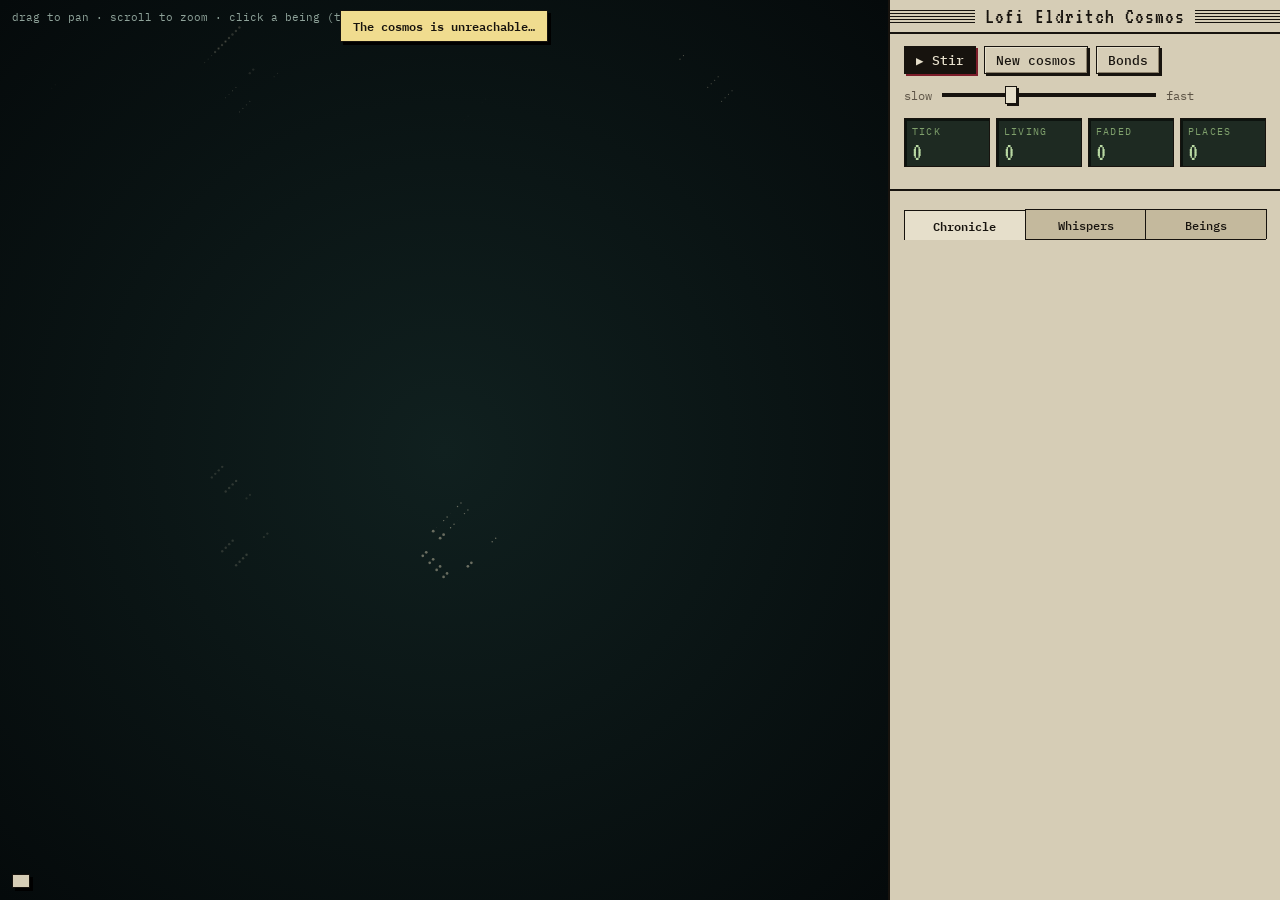
==== apps/lofi/priv/static/index.html @ 89c1051c "Restyle the visualization as an old workstation window Square putty windows with ink borders, hard s" ====
<!doctype html>
<html lang="en">
<head>
<meta charset="utf-8">
<meta name="viewport" content="width=device-width, initial-scale=1">
<title>Lofi Eldritch Cosmos</title>
<link rel="preconnect" href="https://fonts.googleapis.com">
<link rel="stylesheet" href="https://fonts.googleapis.com/css2?family=VT323&family=IBM+Plex+Mono:ital,wght@0,400;0,500;0,600;1,400&family=IBM+Plex+Serif:ital@1&display=swap">
<style>
  /* An old beige-box workstation running an occult simulation:
     putty windows with ink borders, hard shadows and pinstriped title bars
     over a deep verdigris-black void. One deliberate look, light panels on a dark map. */
  :root {
    --void: #071012;          /* behind the map */
    --putty: #d6cdb6;         /* window body */
    --putty-2: #c4b99d;       /* insets, wells */
    --putty-3: #e6dfcb;       /* raised highlights, inputs */
    --ink: #17130e;           /* borders, text */
    --muted: #5d5446;
    --faint: #8d826d;
    --accent: #7c1d2a;        /* oxblood */
    --accent-2: #1d5c58;      /* verdigris, links */
    --warn: #a87211;          /* mustard */
    --danger: #a3242f;
    --good: #2f6b3b;
    --text: var(--ink);
    --pixel: "VT323", "Courier New", monospace;
    --mono: "IBM Plex Mono", ui-monospace, Menlo, Consolas, monospace;
    --sans: "IBM Plex Serif", Georgia, serif;   /* thoughts and incantations */
    --ui: var(--mono);
    color-scheme: light;
  }
  * { box-sizing: border-box; }
  html, body { margin: 0; height: 100%; background: var(--void); color: var(--ink); font-family: var(--mono); font-size: 13px; }
  body { display: grid; grid-template-columns: 1fr 392px; grid-template-rows: 100%; overflow: hidden; }
  #stage { position: relative; min-width: 0; min-height: 0; }
  canvas { display: block; width: 100%; height: 100%; cursor: grab; touch-action: none; }
  canvas.dragging { cursor: grabbing; }
  canvas.beckoning { cursor: crosshair; }

  /* the window */
  aside { background: var(--putty); border-left: 2px solid var(--ink); display: flex; flex-direction: column; min-height: 0; overflow: hidden; }
  header { padding: 0 0 12px; border-bottom: 2px solid var(--ink); background: var(--putty); }
  h1.titlebar { margin: 0 0 12px; padding: 5px 10px; font: 400 22px/1 var(--pixel); letter-spacing: 1px; text-align: center;
    background: repeating-linear-gradient(to bottom, var(--ink) 0 1px, transparent 1px 3px) center / 100% 13px no-repeat, var(--putty);
    border-bottom: 2px solid var(--ink); }
  h1.titlebar span { background: var(--putty); padding: 0 10px; }
  header > :not(h1) { margin-left: 14px; margin-right: 14px; }
  h2 { font: 400 26px/1.05 var(--pixel); margin: 0; letter-spacing: .5px; }
  h3 { font: 400 17px/1 var(--pixel); text-transform: uppercase; letter-spacing: 1.5px; color: var(--muted); margin: 14px 0 6px; }
  h3::before { content: "▚ "; color: var(--accent); }

  .controls { display: flex; gap: 8px; align-items: center; flex-wrap: wrap; }
  button { font: 500 12.5px var(--mono); color: var(--ink); background: var(--putty); border: 1px solid var(--ink); border-radius: 0; padding: 5px 11px; cursor: pointer;
    box-shadow: inset 1px 1px 0 var(--putty-3), inset -1px -1px 0 var(--faint), 2px 2px 0 var(--ink); }
  button:hover { background: var(--putty-3); }
  button:active { box-shadow: inset 1px 1px 0 var(--faint), inset -1px -1px 0 var(--putty-3); transform: translate(2px, 2px); }
  button:focus-visible, input:focus-visible { outline: 2px dashed var(--accent); outline-offset: 2px; }
  button.primary { background: var(--ink); color: var(--putty-3); box-shadow: 2px 2px 0 var(--accent); }
  button.primary:hover { background: var(--accent); }
  button.danger:hover { color: var(--danger); }
  button:disabled { opacity: .45; cursor: default; }
  input[type=text], input[type=number] { font: 13px var(--mono); color: var(--ink); background: var(--putty-3); border: 1px solid var(--ink); border-radius: 0; padding: 5px 7px; width: 100%;
    box-shadow: inset 2px 2px 0 var(--putty-2); }
  input[type=range] { -webkit-appearance: none; appearance: none; flex: 1; min-width: 80px; height: 18px; background: transparent; }
  input[type=range]::-webkit-slider-runnable-track { height: 4px; background: var(--ink); }
  input[type=range]::-moz-range-track { height: 4px; background: var(--ink); }
  input[type=range]::-webkit-slider-thumb { -webkit-appearance: none; width: 12px; height: 18px; margin-top: -7px; background: var(--putty-3); border: 1px solid var(--ink); border-radius: 0; box-shadow: 2px 2px 0 var(--ink); }
  input[type=range]::-moz-range-thumb { width: 12px; height: 18px; background: var(--putty-3); border: 1px solid var(--ink); border-radius: 0; }
  .speed { display: flex; align-items: center; gap: 8px; margin-top: 10px; color: var(--muted); font-size: 11.5px; }
  #speed-label { font-family: var(--pixel) !important; font-size: 17px; color: var(--ink); }

  /* LCD-ish counters */
  .stats { display: grid; grid-template-columns: repeat(4, 1fr); gap: 6px; margin-top: 12px; }
  .stat { background: #1e2a22; color: #b9d9a3; border: 1px solid var(--ink); padding: 3px 7px 1px; box-shadow: inset 2px 2px 0 #0d130f; }
  .stat b { display: block; font: 400 26px/1 var(--pixel); font-variant-numeric: tabular-nums; }
  .stat small { font-size: 9.5px; text-transform: uppercase; letter-spacing: 1.2px; color: #7fa06c; }

  #scroll { overflow-y: auto; flex: 1; padding: 0 14px 18px; }
  #scroll::-webkit-scrollbar { width: 14px; }
  #scroll::-webkit-scrollbar-track { background: var(--putty-2); border-left: 1px solid var(--ink); }
  #scroll::-webkit-scrollbar-thumb { background: var(--putty); border: 1px solid var(--ink); box-shadow: inset 1px 1px 0 var(--putty-3); }
  .empty { color: var(--faint); font-style: italic; padding: 4px 0; }
  .card { background: var(--putty-3); border: 1px solid var(--ink); box-shadow: 3px 3px 0 var(--ink); padding: 12px; margin-top: 14px; }
  .card.notice { background: #e9d9a8; }
  .row { display: flex; justify-content: space-between; gap: 10px; align-items: baseline; padding: 2px 0; border-bottom: 1px dotted var(--faint); }
  .row span:first-child { color: var(--muted); }

  /* segmented meters */
  .bar { height: 10px; background: var(--putty-2); border: 1px solid var(--ink); margin: 4px 0 8px; padding: 1px; }
  .bar i { display: block; height: 100%; transition: width .4s;
    -webkit-mask: repeating-linear-gradient(90deg, #000 0 5px, transparent 5px 7px); mask: repeating-linear-gradient(90deg, #000 0 5px, transparent 5px 7px); }
  .thought { font-family: var(--sans); font-style: italic; font-size: 14px; color: var(--ink); margin: 8px 0; line-height: 1.45; border-left: 3px double var(--ink); padding-left: 9px; }

  /* square tags instead of pills */
  .chips { display: flex; flex-wrap: wrap; gap: 4px; }
  .chip { font-size: 11.5px; background: var(--putty); border: 1px solid var(--ink); border-radius: 0; padding: 1px 6px; display: inline-flex; gap: 5px; align-items: center; }
  .chip .dot { width: 8px; height: 8px; border: 1px solid var(--ink); border-radius: 0; display: inline-block; }
  .chip.desire { background: var(--ink); color: var(--putty-3); }
  .link { color: var(--accent-2); cursor: pointer; text-decoration: underline; text-decoration-style: dotted; text-underline-offset: 2px; }
  .link:hover { background: var(--accent-2); color: var(--putty-3); text-decoration: none; }
  .incantation { border: 1px solid var(--ink); background: var(--putty); padding: 8px 10px; margin-top: 6px; font-family: var(--sans); font-style: italic; font-size: 16px; }
  .incantation.awaiting { background: #f0dc8f; box-shadow: 3px 3px 0 var(--warn); }
  .recall { display: flex; gap: 8px; margin-top: 10px; }
  .recall input { flex: 1; }
  .feedback { font-size: 12px; margin-top: 6px; }
  .feedback.good { color: var(--good); } .feedback.bad { color: var(--danger); }

  /* the chronicle reads like a printout */
  .events { list-style: none; padding: 0; margin: 0; background: var(--putty-3); border: 1px solid var(--ink); border-top: 0; }
  .events li { padding: 6px 9px; border-bottom: 1px dashed var(--faint); font-size: 12px; line-height: 1.4; }
  .events li:last-child { border-bottom: 0; }
  .events li[data-being]:hover { background: var(--putty); }
  .events li .k { font: 400 15px/1 var(--pixel); text-transform: uppercase; letter-spacing: .8px; margin-right: 6px; color: var(--muted); }
  .events li .k::before { content: "["; } .events li .k::after { content: "]"; }
  .events li.summon .k, .events li.revive .k, .events li.working_through .k { color: var(--good); }
  .events li.fade .k, .events li.rivalry .k, .events li.trauma .k, .events li.anxiety .k, .events li.refusal .k { color: var(--danger); }
  .events li.gift .k, .events li.succor .k { color: var(--accent-2); }
  .events li.whisper .k, .events li.knot .k { color: var(--warn); }
  .events li.desire .k, .events li.elder .k, .events li.identify .k { color: var(--accent); }
  .whispers li { display: flex; justify-content: space-between; gap: 8px; }

  /* folder tabs */
  .tabs { display: flex; gap: 0; margin-top: 18px; border-bottom: 1px solid var(--ink); }
  .tabs button { flex: 1; font-size: 11.5px; padding: 5px 4px 4px; box-shadow: none; border-bottom: 0; margin-right: -1px; background: var(--putty-2); transform: none; }
  .tabs button.on { background: var(--putty-3); color: var(--ink); font-weight: 600; position: relative; top: 1px; border-color: var(--ink); }

  /* small windows floating over the map */
  .legend, .tooltip, .banner, .hint { font-family: var(--mono); }
  .legend { position: absolute; left: 12px; bottom: 12px; background: var(--putty); border: 1px solid var(--ink); box-shadow: 3px 3px 0 #000; padding: 6px 8px; font-size: 11px; max-width: calc(100% - 24px); }
  .legend .chips { gap: 3px 10px; }
  .legend .chip { background: none; border: 0; padding: 0; color: var(--ink); }
  .hint { position: absolute; top: 10px; left: 12px; color: #8fa39a; font-size: 11px; pointer-events: none; }
  .tooltip { position: absolute; pointer-events: none; background: var(--putty-3); border: 1px solid var(--ink); box-shadow: 2px 2px 0 #000; padding: 4px 7px; font-size: 11.5px; white-space: nowrap; transform: translate(12px, 12px); display: none; }
  .banner { position: absolute; top: 10px; left: 50%; transform: translateX(-50%); background: #f0dc8f; color: var(--ink); border: 1px solid var(--ink); box-shadow: 3px 3px 0 #000; padding: 5px 12px; font-size: 12px; font-weight: 600; display: none; }
  .overlay { position: absolute; inset: 0; display: none; place-items: center;
    background: repeating-conic-gradient(#0b1719 0 25%, #071012 0 50%) 0 0 / 4px 4px; }
  .overlay .card { max-width: 380px; width: calc(100% - 32px); text-align: left; box-shadow: 5px 5px 0 #000; }
  .overlay p { color: var(--muted); line-height: 1.5; }
  .form-grid { display: grid; gap: 6px; margin-top: 8px; }
  .form-grid label { font-size: 11.5px; color: var(--muted); }
  .error { color: var(--danger); font-size: 12px; margin-top: 6px; }

  .scrub { display: flex; align-items: center; gap: 8px; margin-top: 6px; color: var(--muted); font-size: 11.5px; }
  .scrub input { flex: 1; }
  .scrub span { font-family: var(--pixel); font-size: 16px; min-width: 96px; text-align: right; color: var(--ink); }
  .notice a { color: var(--accent-2); }
  .other { display: flex; flex-wrap: wrap; gap: 4px; align-items: center; margin-top: 10px; font-size: 11.5px; color: var(--muted); }
  .reason { font-size: 11.5px; color: var(--muted); font-style: italic; text-align: right; margin: 2px 0 4px; }
  .registers { display: grid; grid-template-columns: 76px 1fr 38px; gap: 2px 8px; align-items: center; font-size: 11.5px; }
  .registers .bar { margin: 2px 0; }
  .registers .loose { color: var(--warn); font-weight: 600; }
  .chain { display: flex; flex-wrap: wrap; gap: 4px; align-items: center; font-size: 11.5px; color: var(--faint); }

  @media (max-width: 820px) {
    body { grid-template-columns: 100%; grid-template-rows: 55vh 45vh; }
    aside { border-left: 0; border-top: 2px solid var(--ink); }
    .legend { display: none; }
  }
  @media (prefers-reduced-motion: reduce) { .bar i { transition: none; } button:active { transform: none; } }
</style>
</head>
<body>
<div id="stage">
  <canvas id="cosmos"></canvas>
  <div class="hint">drag to pan · scroll to zoom · click a being (the eye follows it) or a place</div>
  <div class="banner" id="banner"></div>
  <div class="tooltip" id="tooltip"></div>
  <div class="legend" id="legend"></div>
  <div class="overlay" id="genesis">
    <div class="card">
      <h2>The void is empty</h2>
      <p>Dream a landscape of haunted places into being and awaken beings to roam it.</p>
      <div class="form-grid">
        <label for="seed-beings">Beings to awaken</label>
        <input type="number" id="seed-beings" value="14" min="1" max="60">
        <label for="seed-rings">Places on each ring (inner → outer)</label>
        <input type="text" id="seed-rings" value="6, 10, 14">
      </div>
      <div class="controls" style="justify-content:center;margin-top:12px">
        <button class="primary" id="seed-go">Begin genesis</button>
        <button id="seed-cancel">Cancel</button>
      </div>
      <div class="error" id="seed-error"></div>
    </div>
  </div>
</div>
<aside>
  <header>
    <h1 class="titlebar"><span>Lofi Eldritch Cosmos</span></h1>
    <div class="controls">
      <button class="primary" id="toggle">▶ Stir</button>
      <button id="new-cosmos" title="Unmake this cosmos and seed a new one">New cosmos</button>
      <button id="bonds-toggle" title="Show strong bonds between all beings">Bonds</button>
    </div>
    <div class="speed">
      <span>slow</span>
      <input type="range" id="speed" min="100" max="3000" step="50" value="1000" aria-label="Tick duration">
      <span>fast</span>
      <span id="speed-label" style="min-width:64px;text-align:right;font-family:var(--mono)"></span>
    </div>
    <div class="stats">
      <div class="stat"><small>tick</small><b id="s-tick">0</b></div>
      <div class="stat"><small>living</small><b id="s-pop">0</b></div>
      <div class="stat"><small>faded</small><b id="s-faded">0</b></div>
      <div class="stat"><small>places</small><b id="s-nodes">0</b></div>
    </div>
    <div class="other" id="big-other" title="The desire of the big Other: what the cosmos as a whole desires and exchanges"></div>
  </header>
  <div id="scroll">
    <div id="selection"></div>
    <div class="tabs">
      <button id="tab-chronicle" class="on">Chronicle</button>
      <button id="tab-whispers">Whispers <span id="whisper-count"></span></button>
      <button id="tab-beings">Beings</button>
    </div>
    <div id="tab-body"></div>
  </div>
</aside>
<script>
(() => {
  "use strict";

  // ---------- state ----------
  const RESOURCE_COLORS = {
    bone: "#e8dcc0", blood: "#d9434f", peat_moss: "#7fa83a", tomb_mold: "#86c79a",
    sea_foam: "#7fd6d0", obsidian: "#8b78c9", papyrus: "#d9b56a", lotus_root: "#e88fb8",
    soap_stone: "#9aa7b0", birch_bark: "#cbbf94", uncanny_coal: "#ff7a3a"
  };
  const state = {
    world: null, nodes: new Map(), beings: new Map(), events: [], lastSeq: 0,
    selected: null,            // {kind: "being"|"node", id}
    hover: null,
    beckoning: null,           // being id waiting for a target node
    showBonds: false,
    tab: "chronicle",
    view: { x: 0, y: 0, zoom: 1 },
    display: new Map(),        // being id -> {x, y, vx, vy}
    feedback: null,            // {id, text, good}
    seedDismissed: false,
  };

  // A static build (GitHub Pages) sets <html data-replay="replay.json"> and plays a recording
  const REPLAY_URL = document.documentElement.dataset.replay;
  const replay = REPLAY_URL ? { data: null, frame: 0, playing: true, fps: 4, eventTicks: [] } : null;
  const REPO_URL = "https://github.com/joedaws/lofi-eldritch-cosmos";

  window.cosmos = state; // handy for poking at the cosmos from the console
  const $ = (id) => document.getElementById(id);
  const canvas = $("cosmos");
  const ctx = canvas.getContext("2d");
  const esc = (s) => String(s ?? "").replace(/[&<>"']/g, (c) => ({ "&": "&amp;", "<": "&lt;", ">": "&gt;", '"': "&quot;", "'": "&#39;" }[c]));
  const pretty = (r) => String(r ?? "").replace(/_/g, " ");
  const hash = (s) => { let h = 2166136261; for (const c of String(s)) { h ^= c.charCodeAt(0); h = Math.imul(h, 16777619); } return (h >>> 0) / 4294967295; };
  const resColor = (r) => RESOURCE_COLORS[r] || "#bbb";
  // only touch the DOM when the markup really changed, so clicks are never lost to a re-render
  const setHTML = (el, html) => { if (el._html !== html) { el._html = html; el.innerHTML = html; } };

  // ---------- api ----------
  async function api(path, body) {
    const opts = body === undefined ? {} : { method: "POST", headers: { "Content-Type": "application/json" }, body: JSON.stringify(body) };
    const res = await fetch(path, opts);
    const data = await res.json().catch(() => ({}));
    if (!res.ok && res.status !== 409) throw Object.assign(new Error(data.error || res.statusText), { data });
    return { status: res.status, data };
  }

  let polling = false;
  async function poll() {
    if (replay) { if (replay.data) ingest(replayWorld(replay.frame)); return; }
    if (polling) return;
    polling = true;
    try {
      const { data } = await api(`/world?since=${state.lastSeq}`);
      ingest(data);
    } catch (e) {
      banner("The cosmos is unreachable…", 2000);
    } finally {
      polling = false;
    }
  }

  function ingest(world) {
    state.world = world;
    state.nodes = new Map(world.nodes.map((n) => [n.id, n]));
    state.beings = new Map(world.beings.map((b) => [b.id, b]));
    if (world.replaceEvents) {
      state.events = world.events;
    } else if (world.events.length) {
      state.lastSeq = world.events[0].seq;
      state.events = world.events.concat(state.events).slice(0, 250);
    }
    for (const id of state.display.keys()) if (!state.beings.has(id)) state.display.delete(id);
    if (state.selected && !(state.selected.kind === "being" ? state.beings : state.nodes).has(state.selected.id)) state.selected = null;
    layoutNodes();
    renderPanel();
    const empty = world.nodes.length === 0;
    $("genesis").style.display = !replay && ((empty && !state.seedDismissed) || state.forceGenesis) ? "grid" : "none";
  }

  // ---------- replay ----------
  async function loadReplay() {
    try {
      const res = await fetch(REPLAY_URL);
      const R = await res.json();
      // bonds are only stored every few frames: carry the last known bonds forward
      const last = new Map();
      for (const f of R.frames) for (const row of f.b) {
        if (row[8] !== null) {
          const bonds = {};
          for (let i = 0; i < row[8].length; i += 2) { const other = R.beings[row[8][i]]; if (other) bonds[other.id] = row[8][i + 1]; }
          last.set(row[0], bonds);
        }
        row.bonds = last.get(row[0]) || {};
      }
      R.events.sort((a, b) => a.seq - b.seq);
      replay.eventTicks = R.events.map((e) => e.tick);
      replay.data = R;
      setupReplayControls();
      ingest(replayWorld(0));
    } catch (e) {
      banner("Could not load the recording.", 0);
    }
  }

  function replayWorld(i) {
    const R = replay.data, f = R.frames[i], S = R.strings;
    const nodes = R.nodes.map((n, j) => ({
      id: n.id, name: n.name, resource_type: n.resource_type, resource_yield: n.resource_yield,
      max_reserve: n.max_reserve, position: n.position, reserve: f.r[j],
      neighbors: n.neighbors.map((k) => R.nodes[k].id), occupants: [],
    }));
    let population = 0;
    const beings = f.b.map((row) => {
      const info = R.beings[row[0]];
      const node = row[2] >= 0 ? nodes[row[2]] : null;
      const faded = row[3] === 1;
      if (!faded) { population++; if (node) node.occupants.push(info.id); }
      const resources = {};
      for (let k = 0; k < row[7].length; k += 2) resources[S[row[7][k]]] = row[7][k + 1];
      return {
        id: info.id, name: info.name, status: faded ? "faded" : "alive", ichor: row[1], max_ichor: R.meta.max_ichor,
        at_node: node ? node.id : null, resources, desire: S[row[6]], intent: S[row[4]], thought: S[row[5]],
        bonds: row.bonds, known_nodes: row[9], visited_nodes: row[10],
        lineage: { generation: info.generation, parents: info.parents, age: row[11], lifespan: info.lifespan },
        incantation: { front: info.front, has_back: info.has_back, box: row[12], awaiting: row[13] === 1, streak: row[14], due_at: null },
        psyche: row.length > 15 ? {
          lack: row[15], jouissance: row[16],
          registers: { real: row[17] / 1000, symbolic: row[18] / 1000, imaginary: row[19] / 1000 },
          unknotted: row[20] >= 0 ? S[row[20]] : null,
          identification: row[21] >= 0 && R.beings[row[21]] ? R.beings[row[21]].id : null,
          symptom: row[22] >= 0 ? { node: R.nodes[row[22]].id, cause: S[row[23]] } : null,
          reason: S[row[24]], chain: row[25].map((k) => S[k]), objet_a: S[row[26]],
        } : null,
      };
    });
    // events up to this tick, most recent first
    let hi = 0; while (hi < replay.eventTicks.length && replay.eventTicks[hi] <= f.t) hi++;
    const events = R.events.slice(Math.max(0, hi - 250), hi).reverse();
    const big_other = {};
    for (let k = 0; k < (f.o || []).length; k += 2) big_other[S[f.o[k]]] = f.o[k + 1] / 100;
    return {
      nodes, beings, events, replaceEvents: true, resources: R.meta.resources, big_other,
      simulation: { running: replay.playing, tick: f.t, tick_ms: Math.round(1000 / replay.fps), population, faded: beings.length - population, now: f.now },
    };
  }

  function setupReplayControls() {
    const R = replay.data;
    $("new-cosmos").style.display = "none";
    $("toggle").title = "Play / pause the recording";
    const speed = $("speed");
    speed.min = 1; speed.max = 20; speed.step = 1; speed.value = replay.fps;
    speed.setAttribute("aria-label", "Playback speed");
    const scrub = document.createElement("div");
    scrub.className = "scrub";
    scrub.innerHTML = `<span style="min-width:0;text-align:left">time</span><input type="range" id="scrub" min="0" max="${R.frames.length - 1}" value="0" aria-label="Replay position"><span id="scrub-label"></span>`;
    document.querySelector(".speed").after(scrub);
    $("scrub").addEventListener("input", (e) => { replay.frame = Number(e.target.value); poll(); });
    document.querySelector(".hint").textContent = "recorded replay · drag to pan · scroll to zoom · click a being or a place";
  }

  // ---------- layout ----------
  function layoutNodes() {
    const list = [...state.nodes.values()];
    list.forEach((n, i) => {
      if (n.position && typeof n.position.x === "number") { n.wx = n.position.x; n.wy = n.position.y; }
      else { const a = hash(n.id) * Math.PI * 2; const r = 1.15 + 0.1 * hash(n.id + "r"); n.wx = Math.cos(a) * r; n.wy = Math.sin(a) * r; }
    });
  }

  function scale() { return Math.min(canvas.clientWidth, canvas.clientHeight) * 0.42 * state.view.zoom; }
  function toScreen(wx, wy) {
    const s = scale();
    return [canvas.clientWidth / 2 + (wx - state.view.x) * s, canvas.clientHeight / 2 + (wy - state.view.y) * s];
  }
  function toWorld(sx, sy) {
    const s = scale();
    return [(sx - canvas.clientWidth / 2) / s + state.view.x, (sy - canvas.clientHeight / 2) / s + state.view.y];
  }

  function beingTarget(b, t) {
    const n = state.nodes.get(b.at_node);
    if (!n) { const a = hash(b.id) * 6.28; return [Math.cos(a) * 1.3, Math.sin(a) * 1.3]; }
    const occupants = b.status === "faded" ? null : n.occupants;
    const phase = hash(b.id) * Math.PI * 2;
    const orbit = (b.status === "faded" ? 0.035 : 0.055 + 0.02 * hash(b.id + "o")) * Math.min(1.6, Math.max(1, Math.sqrt((occupants?.length || 1) / 3)));
    const speed = b.status === "faded" ? 0 : 0.25 + 0.2 * hash(b.id + "s");
    const a = phase + t * speed;
    return [n.wx + Math.cos(a) * orbit, n.wy + Math.sin(a) * orbit];
  }

  function beingRadius(b) {
    const s = Math.max(0.6, Math.min(1.3, state.view.zoom));
    return (4 + 6 * Math.sqrt(Math.max(0, b.ichor) / (b.max_ichor || 200))) * s;
  }

  function nodeRadius(n) { return (10 + 3 * (n.resource_yield || 1) / 3) * Math.max(0.6, Math.min(1.6, state.view.zoom)); }

  // ---------- drawing ----------
  const stars = Array.from({ length: 160 }, (_, i) => ({ x: hash("x" + i), y: hash("y" + i), r: hash("r" + i) * 1.2 + 0.2, p: hash("p" + i) * 6 }));

  function resize() {
    const dpr = window.devicePixelRatio || 1;
    canvas.width = canvas.clientWidth * dpr; canvas.height = canvas.clientHeight * dpr;
    ctx.setTransform(dpr, 0, 0, dpr, 0, 0);
  }
  window.addEventListener("resize", resize);

  function draw(now) {
    const t = now / 1000;
    const W = canvas.clientWidth, H = canvas.clientHeight;
    ctx.clearRect(0, 0, W, H);

    // background
    const g = ctx.createRadialGradient(W / 2, H / 2, 0, W / 2, H / 2, Math.max(W, H) * 0.7);
    g.addColorStop(0, "#10201f"); g.addColorStop(1, "#050a0b");
    ctx.fillStyle = g; ctx.fillRect(0, 0, W, H);
    for (const s of stars) {
      ctx.globalAlpha = 0.25 + 0.25 * Math.sin(t * 0.7 + s.p);
      ctx.fillStyle = "#d9d0b4";
      ctx.beginPath(); ctx.arc(s.x * W, s.y * H, s.r, 0, 6.283); ctx.fill();
    }
    ctx.globalAlpha = 1;

    // concentric rings, faint
    const rings = new Set([...state.nodes.values()].map((n) => Math.round(Math.hypot(n.wx, n.wy) * 100) / 100).filter((r) => r > 0.01));
    ctx.strokeStyle = "#d9d0b40d"; ctx.lineWidth = 1;
    for (const r of rings) { const [cx, cy] = toScreen(0, 0); ctx.beginPath(); ctx.arc(cx, cy, r * scale(), 0, 6.283); ctx.stroke(); }

    // edges
    ctx.lineWidth = 1.2;
    for (const n of state.nodes.values()) {
      const [x1, y1] = toScreen(n.wx, n.wy);
      for (const id of n.neighbors) {
        if (id < n.id) continue;
        const m = state.nodes.get(id); if (!m) continue;
        const [x2, y2] = toScreen(m.wx, m.wy);
        const sel = state.selected && state.selected.kind === "node" && (state.selected.id === n.id || state.selected.id === m.id);
        ctx.strokeStyle = sel ? "#e2b85acc" : "#b8c4a82a";
        ctx.beginPath(); ctx.moveTo(x1, y1); ctx.lineTo(x2, y2); ctx.stroke();
      }
    }

    // nodes
    for (const n of state.nodes.values()) {
      const [x, y] = toScreen(n.wx, n.wy);
      const r = nodeRadius(n);
      const col = resColor(n.resource_type);
      const frac = n.max_reserve ? Math.max(0, Math.min(1, n.reserve / n.max_reserve)) : 0;
      const glow = ctx.createRadialGradient(x, y, 0, x, y, r * 2.6);
      glow.addColorStop(0, col + "55"); glow.addColorStop(1, col + "00");
      ctx.fillStyle = glow; ctx.beginPath(); ctx.arc(x, y, r * 2.6, 0, 6.283); ctx.fill();
      ctx.fillStyle = "#0d0b18"; ctx.beginPath(); ctx.arc(x, y, r, 0, 6.283); ctx.fill();
      ctx.fillStyle = col; ctx.globalAlpha = 0.25 + 0.75 * frac;
      ctx.beginPath(); ctx.arc(x, y, r * (0.35 + 0.55 * frac), 0, 6.283); ctx.fill();
      ctx.globalAlpha = 1;
      ctx.strokeStyle = col; ctx.lineWidth = 1.5;
      ctx.beginPath(); ctx.arc(x, y, r, -Math.PI / 2, -Math.PI / 2 + frac * 6.283); ctx.stroke();
      const isSel = state.selected && state.selected.kind === "node" && state.selected.id === n.id;
      const isHover = state.hover && state.hover.kind === "node" && state.hover.id === n.id;
      if (isSel || isHover || state.beckoning) {
        ctx.strokeStyle = isSel ? "#ffffff" : "#ffffff66"; ctx.lineWidth = 1;
        ctx.beginPath(); ctx.arc(x, y, r + 4, 0, 6.283); ctx.stroke();
      }
      if (state.view.zoom > 1.4 || isSel || isHover) {
        ctx.fillStyle = "#d9d0b4cc"; ctx.font = "15px VT323, monospace"; ctx.textAlign = "center";
        ctx.fillText(n.name, x, y + r + 14);
      }
    }

    // being positions (smoothed)
    const pos = new Map();
    for (const b of state.beings.values()) {
      const [tx, ty] = beingTarget(b, t);
      let d = state.display.get(b.id);
      if (!d) { d = { x: tx, y: ty }; state.display.set(b.id, d); }
      const k = 0.06;
      d.vx = (tx - d.x) * k; d.vy = (ty - d.y) * k;
      d.x += d.vx; d.y += d.vy;
      pos.set(b.id, toScreen(d.x, d.y));
    }

    // bonds
    const selBeing = state.selected && state.selected.kind === "being" ? state.beings.get(state.selected.id) : null;
    const drawBond = (a, bId, aff) => {
      const p1 = pos.get(a.id), p2 = pos.get(bId); if (!p1 || !p2) return;
      ctx.strokeStyle = aff >= 0 ? `rgba(126,240,200,${Math.min(0.8, 0.15 + aff / 40)})` : `rgba(255,107,122,${Math.min(0.8, 0.2 - aff / 25)})`;
      ctx.lineWidth = 1 + Math.min(3, Math.abs(aff) / 12);
      ctx.beginPath(); ctx.moveTo(p1[0], p1[1]);
      const mx = (p1[0] + p2[0]) / 2, my = (p1[1] + p2[1]) / 2 - 20;
      ctx.quadraticCurveTo(mx, my, p2[0], p2[1]); ctx.stroke();
    };
    if (state.showBonds) {
      for (const b of state.beings.values()) for (const [id, aff] of Object.entries(b.bonds)) if (aff >= 12 && id > b.id) drawBond(b, id, aff);
    }
    if (selBeing) for (const [id, aff] of Object.entries(selBeing.bonds)) if (Math.abs(aff) >= 3) drawBond(selBeing, id, aff);

    // beings
    for (const b of state.beings.values()) {
      const p = pos.get(b.id); if (!p) continue;
      const [x, y] = p;
      const r = beingRadius(b);
      const faded = b.status === "faded";
      const hue = Math.floor(hash(b.id) * 360);
      const body = faded ? "rgba(150,145,170,0.35)" : `hsl(${hue} 70% ${55 + 10 * Math.sin(t + hash(b.id) * 9)}%)`;
      const isSel = selBeing && selBeing.id === b.id;

      if (b.incantation && b.incantation.awaiting) {
        const pulse = 0.5 + 0.5 * Math.sin(t * 4 + hash(b.id) * 6);
        ctx.strokeStyle = `rgba(255,207,107,${0.35 + 0.5 * pulse})`; ctx.lineWidth = 2;
        ctx.beginPath(); ctx.arc(x, y, r + 5 + 3 * pulse, 0, 6.283); ctx.stroke();
      }
      if (!faded) {
        const aura = ctx.createRadialGradient(x, y, 0, x, y, r * 2.2);
        aura.addColorStop(0, `hsla(${hue},80%,60%,0.35)`); aura.addColorStop(1, `hsla(${hue},80%,60%,0)`);
        ctx.fillStyle = aura; ctx.beginPath(); ctx.arc(x, y, r * 2.2, 0, 6.283); ctx.fill();
      }
      // wobbling body with tendrils
      ctx.fillStyle = body;
      ctx.beginPath();
      const lobes = 3 + Math.floor(hash(b.id + "l") * 4);
      for (let i = 0; i <= 24; i++) {
        const a = (i / 24) * 6.283;
        const wob = faded ? 0.05 : b.psyche && b.psyche.unknotted ? 0.32 : 0.18;
        const rr = r * (1 + wob * Math.sin(lobes * a + t * (faded ? 0.5 : 2.2) + hash(b.id) * 20));
        const px = x + Math.cos(a) * rr, py = y + Math.sin(a) * rr;
        i ? ctx.lineTo(px, py) : ctx.moveTo(px, py);
      }
      ctx.closePath(); ctx.fill();
      if (isSel) { ctx.strokeStyle = "#fff"; ctx.lineWidth = 1.5; ctx.stroke(); }
      // eye looking where it moves
      const d = state.display.get(b.id) || { vx: 0, vy: 0 };
      const look = Math.hypot(d.vx, d.vy) > 1e-5 ? Math.atan2(d.vy, d.vx) : hash(b.id) * 6.28;
      const er = Math.max(1.6, r * 0.38);
      ctx.fillStyle = faded ? "#2a2738" : "#f6f1ff";
      ctx.beginPath(); ctx.arc(x, y, er, 0, 6.283); ctx.fill();
      if (!faded) {
        ctx.fillStyle = "#120a22";
        ctx.beginPath(); ctx.arc(x + Math.cos(look) * er * 0.4, y + Math.sin(look) * er * 0.4, er * 0.5, 0, 6.283); ctx.fill();
      }
      if (isSel || (state.hover && state.hover.kind === "being" && state.hover.id === b.id)) {
        ctx.fillStyle = "#f2ead3"; ctx.font = "16px VT323, monospace"; ctx.textAlign = "center";
        ctx.fillText(b.name, x, y - r - 9);
      }
    }
    state.screenPos = pos;

    // camera follows the selected being
    if (state.follow) {
      const d = state.display.get(state.follow);
      if (d && state.beings.has(state.follow)) {
        state.view.x += (d.x - state.view.x) * 0.08;
        state.view.y += (d.y - state.view.y) * 0.08;
      } else state.follow = null;
    }
    requestAnimationFrame(draw);
  }

  // ---------- interaction ----------
  function pick(sx, sy) {
    let best = null, bestD = Infinity;
    if (state.screenPos) for (const [id, [x, y]] of state.screenPos) {
      const b = state.beings.get(id); if (!b) continue;
      const d = Math.hypot(sx - x, sy - y);
      if (d < beingRadius(b) + 6 && d < bestD) { best = { kind: "being", id }; bestD = d; }
    }
    if (best && !state.beckoning) return best;
    best = null; bestD = Infinity;
    for (const n of state.nodes.values()) {
      const [x, y] = toScreen(n.wx, n.wy);
      const d = Math.hypot(sx - x, sy - y);
      if (d < nodeRadius(n) + 6 && d < bestD) { best = { kind: "node", id: n.id }; bestD = d; }
    }
    return best;
  }

  let drag = null;
  canvas.addEventListener("pointerdown", (e) => {
    drag = { x: e.clientX, y: e.clientY, vx: state.view.x, vy: state.view.y, moved: false };
    canvas.setPointerCapture(e.pointerId);
  });
  canvas.addEventListener("pointermove", (e) => {
    const rect = canvas.getBoundingClientRect();
    const sx = e.clientX - rect.left, sy = e.clientY - rect.top;
    if (drag) {
      const dx = e.clientX - drag.x, dy = e.clientY - drag.y;
      if (Math.hypot(dx, dy) > 4) { drag.moved = true; state.follow = null; canvas.classList.add("dragging"); }
      if (drag.moved) { state.view.x = drag.vx - dx / scale(); state.view.y = drag.vy - dy / scale(); }
      return;
    }
    state.hover = pick(sx, sy);
    const tip = $("tooltip");
    if (state.hover) {
      const ent = state.hover.kind === "being" ? state.beings.get(state.hover.id) : state.nodes.get(state.hover.id);
      tip.innerHTML = state.hover.kind === "being"
        ? `<b>${esc(ent.name)}</b> · ${esc(ent.status === "faded" ? "faded" : ent.intent)}<br><span style="color:var(--muted)">ichor ${ent.ichor} · lack ${ent.psyche?.lack ?? "?"} · longs for ${esc(pretty(ent.desire))}</span>`
        : `<b>${esc(ent.name)}</b><br><span style="color:var(--muted)">${esc(pretty(ent.resource_type))} · reserve ${ent.reserve} · ${ent.occupants.length} present</span>`;
      tip.style.left = sx + "px"; tip.style.top = sy + "px"; tip.style.display = "block";
    } else tip.style.display = "none";
  });
  canvas.addEventListener("pointerup", async (e) => {
    canvas.classList.remove("dragging");
    const wasDrag = drag && drag.moved; drag = null;
    if (wasDrag) return;
    const rect = canvas.getBoundingClientRect();
    const hit = pick(e.clientX - rect.left, e.clientY - rect.top);
    if (state.beckoning) {
      const beingId = state.beckoning;
      setBeckon(null);
      if (hit && hit.kind === "node") {
        try { await api("/being/beckon", { id: beingId, node_id: hit.id }); banner("The being heeds your call.", 1500); poll(); }
        catch (err) { banner(err.message, 2000); }
      }
      return;
    }
    select(hit);
  });
  canvas.addEventListener("wheel", (e) => {
    e.preventDefault();
    const rect = canvas.getBoundingClientRect();
    const sx = e.clientX - rect.left, sy = e.clientY - rect.top;
    const [wx, wy] = toWorld(sx, sy);
    state.view.zoom = Math.max(0.4, Math.min(6, state.view.zoom * Math.exp(-e.deltaY * 0.0015)));
    const [wx2, wy2] = toWorld(sx, sy);
    state.view.x += wx - wx2; state.view.y += wy - wy2;
  }, { passive: false });
  window.addEventListener("keydown", (e) => {
    if (e.key === "Escape") { setBeckon(null); select(null); }
  });

  function select(sel) {
    state.selected = sel;
    state.follow = sel && sel.kind === "being" ? sel.id : null;
    state.feedback = null;
    renderPanel(true);
  }

  function setBeckon(id) {
    state.beckoning = id;
    canvas.classList.toggle("beckoning", !!id);
    if (id) banner("Click a place to beckon the being there (Esc to cancel)");
    else hideBanner();
  }

  let bannerTimer;
  function banner(text, ms) {
    const el = $("banner"); el.textContent = text; el.style.display = "block";
    clearTimeout(bannerTimer);
    if (ms) bannerTimer = setTimeout(hideBanner, ms);
  }
  function hideBanner() { $("banner").style.display = "none"; }

  // ---------- panel ----------
  function nameOf(id) { const b = state.beings.get(id); return b ? b.name : "a forgotten being"; }
  function beingLink(id) { return `<a class="link" data-being="${esc(id)}">${esc(nameOf(id))}</a>`; }
  function nodeLink(id) { const n = state.nodes.get(id); return n ? `<a class="link" data-node="${esc(id)}">${esc(n.name)}</a>` : "nowhere"; }
  function fmtDue(ms) {
    const s = Math.max(0, Math.round((ms - (state.world?.simulation?.now ?? Date.now())) / 1000));
    if (s < 60) return `${s}s`; if (s < 3600) return `${Math.round(s / 60)}m`; if (s < 86400) return `${Math.round(s / 3600)}h`; return `${Math.round(s / 86400)}d`;
  }

  function renderStats() {
    const sim = state.world?.simulation || {};
    $("s-tick").textContent = sim.tick ?? 0;
    $("s-pop").textContent = `${sim.population ?? 0}`;
    $("s-faded").textContent = sim.faded ?? 0;
    $("s-nodes").textContent = state.nodes.size;
    $("toggle").textContent = replay ? (replay.playing ? "❚❚ Pause" : "▶ Play") : sim.running ? "❚❚ Slumber" : "▶ Stir";
    $("toggle").classList.toggle("primary", !sim.running);
    const speed = $("speed");
    if (replay) {
      $("speed-label").textContent = `${replay.fps} frames/s`;
      if (replay.data) {
        if (document.activeElement !== $("scrub")) $("scrub").value = replay.frame;
        $("scrub-label").textContent = `tick ${sim.tick} / ${replay.data.meta.ticks}`;
      }
    } else {
      if (document.activeElement !== speed && sim.tick_ms) speed.value = 3100 - sim.tick_ms;
      $("speed-label").textContent = `${sim.tick_ms ?? "?"}ms/tick`;
    }
    $("bonds-toggle").classList.toggle("primary", state.showBonds);
    const other = Object.entries(state.world?.big_other || {}).sort((a, b) => b[1] - a[1]).slice(0, 4);
    setHTML($("big-other"), other.length ? `<span>the Other desires</span>${other.map(([r]) => `<span class="chip"><span class="dot" style="background:${resColor(r)}"></span>${esc(pretty(r))}</span>`).join("")}` : "");
    setHTML($("legend"), `<div class="chips">${(state.world?.resources || []).map((r) => `<span class="chip"><span class="dot" style="background:${resColor(r)}"></span>${esc(pretty(r))}</span>`).join("")}</div>`);
  }

  // never re-render the side panel under a pressed pointer: the click would be lost
  let panelFrozen = false;
  document.querySelector("aside").addEventListener("pointerdown", () => { panelFrozen = true; });
  window.addEventListener("pointerup", () => setTimeout(() => { panelFrozen = false; }, 0));

  function renderPanel(force) {
    renderStats();
    if (panelFrozen && !force) return;
    const sel = $("selection");
    // don't clobber an input the user is typing into
    const active = document.activeElement;
    if (!force && active && sel.contains(active) && active.tagName === "INPUT") { renderTab(); return; }
    if (!state.selected) {
      const notice = replay ? `<div class="card notice"><b>This is a recording.</b> ${replay.data ? replay.data.meta.ticks : ""} ticks of a cosmos simulated offline, with a pretend player answering some incantations. Scrub through time, pause, and click beings and places to inspect them. To answer incantations, beckon beings and summon your own, <a href="${REPO_URL}" target="_blank" rel="noopener">run the cosmos locally</a>.</div>` : "";
      setHTML(sel, notice + `<div class="card"><div class="thought">Beings roam a landscape of haunted places, gathering what they desire, meeting, gifting, quarrelling and summoning new beings. Each holds an incantation; answer it when it is whispered to strengthen the being — even to call it back from the void.</div><div class="empty">Select a being or a place.</div></div>`);
    } else if (state.selected.kind === "being") {
      setHTML(sel, beingCard(state.beings.get(state.selected.id)));
    } else {
      setHTML(sel, nodeCard(state.nodes.get(state.selected.id)));
    }
    renderTab();
  }

  // the being's psyche (see Eldritch.Lacan)
  function psycheSection(b) {
    const p = b.psyche;
    if (!p) return "";
    const regs = [["real", "Real", "var(--danger)"], ["symbolic", "Symbolic", "var(--accent-2)"], ["imaginary", "Imaginary", "var(--warn)"]];
    const symptom = p.symptom ? `<div class="row"><span>symptom</span><span>drawn back to ${nodeLink(p.symptom.node)}: ${esc(p.symptom.cause)}</span></div>` : "";
    return `<h3>Psyche${p.unknotted ? ` · <span style="color:var(--warn)">knot loosened (${esc(p.unknotted)})</span>` : ""}</h3>
      <div class="row"><span>lack</span><span>${p.lack}${p.jouissance >= 5 ? ` · jouissance ${p.jouissance}` : ""}</span></div>
      <div class="bar"><i style="width:${p.lack}%;background:var(--accent)"></i></div>
      <div class="registers">${regs.map(([k, label, col]) => `<span class="${p.unknotted === k ? "loose" : ""}">${label}</span><div class="bar"><i style="width:${Math.round(100 * (p.registers?.[k] || 0))}%;background:${col}"></i></div><span>${Math.round(100 * (p.registers?.[k] || 0))}%</span>`).join("")}</div>
      <div class="row" style="margin-top:6px"><span>cause of desire</span><span class="chip" title="objet petit a: never desired directly; too much of it brings anxiety"><span class="dot" style="background:${resColor(p.objet_a)}"></span>${esc(pretty(p.objet_a))} (objet a)</span></div>
      ${p.identification ? `<div class="row"><span>mirrors</span><span>${beingLink(p.identification)}</span></div>` : ""}
      ${symptom}
      ${(p.chain || []).some((r) => r !== b.desire) ? `<div class="row"><span>chain</span><span class="chain">${[b.desire, ...new Set(p.chain.filter((r) => r !== b.desire))].map((r, i) => `${i ? "←" : ""}<span class="chip"><span class="dot" style="background:${resColor(r)}"></span>${esc(pretty(r))}</span>`).join("")}</span></div>` : ""}`;
  }

  function beingCard(b) {
    if (!b) return "";
    const pct = Math.round(100 * b.ichor / (b.max_ichor || 200));
    const ichorCol = b.ichor < 30 ? "var(--danger)" : b.ichor < 80 ? "var(--warn)" : "var(--accent-2)";
    const res = Object.entries(b.resources).sort((a, c) => c[1] - a[1]);
    const bonds = Object.entries(b.bonds).sort((a, c) => c[1] - a[1]);
    const inc = b.incantation || {};
    const fb = state.feedback && state.feedback.id === b.id ? `<div class="feedback ${state.feedback.good ? "good" : "bad"}">${esc(state.feedback.text)}</div>` : "";
    const lin = b.lineage || {};
    return `<div class="card">
      <div class="row"><h2>${esc(b.name)}</h2><span class="chip">${b.status === "faded" ? "faded" : esc(b.intent || "")}</span></div>
      <div class="thought">“${esc(b.thought || "…")}”</div>
      <div class="row"><span>ichor</span><span>${b.ichor} / ${b.max_ichor}</span></div>
      <div class="bar"><i style="width:${pct}%;background:${ichorCol}"></i></div>
      <div class="row"><span>dwells at</span><span>${nodeLink(b.at_node)}</span></div>
      <div class="row"><span>longs for</span><span class="chip desire"><span class="dot" style="background:${resColor(b.desire)}"></span>${esc(pretty(b.desire))}</span></div>
      ${b.psyche?.reason ? `<div class="reason">because ${esc(b.psyche.reason)}</div>` : ""}
      <div class="row"><span>knows</span><span>${b.known_nodes} places · visited ${b.visited_nodes}</span></div>
      <div class="row"><span>lineage</span><span>generation ${lin.generation ?? 0} · age ${lin.age ?? 0}/${lin.lifespan ?? "?"}</span></div>
      ${(lin.parents || []).length ? `<div class="row"><span>summoned by</span><span>${lin.parents.map(beingLink).join(" & ")}</span></div>` : ""}
      ${psycheSection(b)}
      <h3>Carries</h3>
      <div class="chips">${res.length ? res.map(([r, n]) => `<span class="chip"><span class="dot" style="background:${resColor(r)}"></span>${n} ${esc(pretty(r))}</span>`).join("") : '<span class="empty">nothing</span>'}</div>
      <h3>Bonds</h3>
      <div class="chips">${bonds.length ? bonds.slice(0, 12).map(([id, a]) => `<span class="chip" style="border-color:${a >= 0 ? "var(--accent-2)" : "var(--danger)"};color:${a >= 0 ? "var(--ink)" : "var(--danger)"}">${beingLink(id)} ${a > 0 ? "+" : ""}${a}</span>`).join("") : '<span class="empty">a stranger to all</span>'}</div>
      <h3>Incantation · box ${inc.box ?? 1}${inc.streak ? ` · streak ${inc.streak}` : ""}</h3>
      <div class="incantation ${inc.awaiting ? "awaiting" : ""}">${esc(inc.front || "—")}</div>
      ${replay
        ? `<div class="feedback" style="color:var(--muted)">${inc.awaiting ? "It is whispering, waiting for an answer." : "It will whisper again in time."}</div>`
        : inc.awaiting
        ? `<form class="recall" data-recall="${esc(b.id)}"><input type="text" name="answer" placeholder="${inc.has_back ? "Speak the answer…" : "Acknowledge it (any word)"}" autocomplete="off"><button class="primary">Answer</button></form>`
        : `<div class="feedback" style="color:var(--muted)">It will whisper again in ${fmtDue(inc.due_at)}.</div>`}
      ${fb}
      <div class="controls" style="margin-top:12px;${replay ? "display:none" : ""}">
        <button data-beckon="${esc(b.id)}" ${b.status === "faded" ? "disabled" : ""}>Beckon…</button>
        <button data-edit="${esc(b.id)}">Rebind incantation</button>
      </div>
      <form class="form-grid" data-rebind="${esc(b.id)}" style="display:${state.editing === b.id ? "grid" : "none"}">
        <input type="text" name="front" placeholder="Front (the question)" required>
        <input type="text" name="back" placeholder="Back (answer — leave empty for a declaration)">
        <button class="primary">Bind</button>
      </form>
    </div>`;
  }

  function nodeCard(n) {
    if (!n) return "";
    const pct = n.max_reserve ? Math.round(100 * n.reserve / n.max_reserve) : 0;
    const present = n.occupants.filter((id) => state.beings.has(id));
    const remains = [...state.beings.values()].filter((b) => b.status === "faded" && b.at_node === n.id);
    return `<div class="card">
      <h2>${esc(n.name)}</h2>
      <div class="row" style="margin-top:8px"><span>resource</span><span class="chip"><span class="dot" style="background:${resColor(n.resource_type)}"></span>${esc(pretty(n.resource_type))} · yields ${n.resource_yield}</span></div>
      <div class="row"><span>reserve</span><span>${n.reserve} / ${n.max_reserve}</span></div>
      <div class="bar"><i style="width:${pct}%;background:${resColor(n.resource_type)}"></i></div>
      <h3>Present (${present.length})</h3>
      <div class="chips">${present.length ? present.map((id) => `<span class="chip">${beingLink(id)}</span>`).join("") : '<span class="empty">no one</span>'}</div>
      ${remains.length ? `<h3>Remains of the faded</h3><div class="chips">${remains.map((b) => `<span class="chip">${beingLink(b.id)}</span>`).join("")}</div>` : ""}
      <h3>Paths lead to</h3>
      <div class="chips">${n.neighbors.map((id) => `<span class="chip">${nodeLink(id)}</span>`).join("")}</div>
      ${replay ? "" : `<h3>Summon a being here</h3>
      <form class="form-grid" data-summon="${esc(n.id)}">
        <input type="text" name="name" placeholder="Name (optional)">
        <input type="text" name="front" placeholder="Incantation front, e.g. 'capital of Peru'">
        <input type="text" name="back" placeholder="Incantation back, e.g. 'Lima'">
        <button class="primary">Summon</button>
      </form>`}
    </div>`;
  }

  function renderTab() {
    if (panelFrozen) return;
    for (const t of ["chronicle", "whispers", "beings"]) $("tab-" + t).classList.toggle("on", state.tab === t);
    const whispering = [...state.beings.values()].filter((b) => b.incantation && b.incantation.awaiting);
    $("whisper-count").textContent = whispering.length ? `(${whispering.length})` : "";
    const body = $("tab-body");
    if (body.contains(document.activeElement) && document.activeElement.tagName === "INPUT") return;
    if (state.tab === "chronicle") {
      setHTML(body, state.events.length
        ? `<ul class="events">${state.events.slice(0, 80).map((e) => `<li class="${esc(e.kind)}" ${e.beings && e.beings[0] ? `data-being="${esc(e.beings[0])}" style="cursor:pointer"` : ""}><span class="k">${esc(e.kind)} · ${e.tick}</span>${esc(e.text)}</li>`).join("")}</ul>`
        : '<div class="empty">Nothing has happened yet. Stir the cosmos.</div>');
    } else if (state.tab === "whispers") {
      setHTML(body, whispering.length
        ? `<ul class="events whispers">${whispering.map((b) => `<li data-being="${esc(b.id)}" style="cursor:pointer"><span>${esc(b.name)}${b.status === "faded" ? " (faded)" : ""}</span><span style="font-family:var(--sans)">${esc(b.incantation.front)}</span></li>`).join("")}</ul>`
        : '<div class="empty">No being is whispering. Incantations come due over time (20s, 1m, 5m, 30m, 2h, 1d as they climb the boxes).</div>');
    } else {
      const list = [...state.beings.values()].sort((a, b) => (a.status === b.status ? b.ichor - a.ichor : a.status === "faded" ? 1 : -1));
      setHTML(body, list.length
        ? `<ul class="events">${list.map((b) => `<li data-being="${esc(b.id)}" style="cursor:pointer;display:flex;justify-content:space-between;gap:8px"><span>${esc(b.name)}</span><span style="color:var(--muted)">${b.status === "faded" ? "faded" : `${b.ichor} ichor · ${esc(b.intent)}`}</span></li>`).join("")}</ul>`
        : '<div class="empty">No beings exist.</div>');
    }
  }

  // delegated clicks in the side panel
  document.querySelector("aside").addEventListener("click", (e) => {
    const el = e.target.closest("[data-being],[data-node],[data-beckon],[data-edit]");
    if (!el) return;
    if (el.dataset.being) { select({ kind: "being", id: el.dataset.being }); focusOn(el.dataset.being); }
    else if (el.dataset.node) { select({ kind: "node", id: el.dataset.node }); focusOn(el.dataset.node); }
    else if (el.dataset.beckon) setBeckon(el.dataset.beckon);
    else if (el.dataset.edit) { state.editing = state.editing === el.dataset.edit ? null : el.dataset.edit; renderPanel(true); }
  });

  function focusOn(id) {
    state.view.zoom = Math.max(state.view.zoom, 1.6);
    const n = state.nodes.get(id);
    // beings are followed by the camera (see draw)
    if (n) { state.view.x = n.wx; state.view.y = n.wy; }
  }

  document.querySelector("aside").addEventListener("submit", async (e) => {
    e.preventDefault();
    const f = e.target, data = Object.fromEntries(new FormData(f));
    try {
      if (f.dataset.recall) {
        const { status, data: r } = await api("/being/recall", { id: f.dataset.recall, answer: data.answer });
        state.feedback = status === 409
          ? { id: f.dataset.recall, good: false, text: "It is not whispering yet." }
          : r.correct
            ? { id: f.dataset.recall, good: true, text: `True! Ichor surges (+${r.ichor_gain}). The incantation rises to box ${r.box}.` }
            : { id: f.dataset.recall, good: false, text: `False. It was “${r.expected}”. The incantation returns to box 1.` };
      } else if (f.dataset.rebind) {
        await api("/being/incantation", { id: f.dataset.rebind, front: data.front, back: data.back });
        state.feedback = { id: f.dataset.rebind, good: true, text: "The incantation is bound." };
        state.editing = null;
      } else if (f.dataset.summon) {
        const body = { at_node: f.dataset.summon };
        if (data.name) body.name = data.name;
        if (data.front) body.incantation = { front: data.front, back: data.back || "" };
        const { data: r } = await api("/being", body);
        await poll();
        select({ kind: "being", id: r.being_id });
      }
      document.activeElement && document.activeElement.blur();
      await poll();
      renderPanel(true);
    } catch (err) { banner(err.message, 2500); }
  });

  // ---------- header controls ----------
  $("toggle").addEventListener("click", async () => {
    if (replay) { replay.playing = !replay.playing; if (replay.playing && replay.data && replay.frame >= replay.data.frames.length - 1) replay.frame = 0; poll(); schedule(); return; }
    const running = state.world?.simulation?.running;
    await api(running ? "/simulation/stop" : "/simulation/start", {});
    poll();
  });
  $("speed").addEventListener("change", async (e) => {
    if (replay) { replay.fps = Number(e.target.value); renderStats(); schedule(); return; }
    await api("/simulation/speed", { tick_ms: 3100 - Number(e.target.value) });
    poll(); schedule();
  });
  $("bonds-toggle").addEventListener("click", () => { state.showBonds = !state.showBonds; renderStats(); });
  $("new-cosmos").addEventListener("click", () => { state.forceGenesis = true; $("genesis").style.display = "grid"; });
  $("seed-cancel").addEventListener("click", () => { state.forceGenesis = false; state.seedDismissed = true; $("genesis").style.display = "none"; });
  $("seed-go").addEventListener("click", async () => {
    const hasCosmos = state.nodes.size > 0;
    if (hasCosmos && !confirm("Unmake the current cosmos? Every being and place will be destroyed.")) return;
    const rings = $("seed-rings").value.split(",").map((s) => parseInt(s, 10)).filter((n) => n > 0);
    $("seed-go").disabled = true; $("seed-error").textContent = "";
    try {
      await api("/cosmos/seed", { reset: true, beings: Number($("seed-beings").value) || 12, rings });
      state.events = []; state.lastSeq = 0; state.selected = null; state.display.clear();
      state.forceGenesis = false;
      state.view = { x: 0, y: 0, zoom: 1 };
      await api("/simulation/start", {});
      await poll();
    } catch (err) { $("seed-error").textContent = err.message; }
    finally { $("seed-go").disabled = false; }
  });
  for (const t of ["chronicle", "whispers", "beings"]) $("tab-" + t).addEventListener("click", () => { state.tab = t; renderTab(); });

  // ---------- loop ----------
  let timer;
  function schedule() {
    clearTimeout(timer);
    if (replay) {
      timer = setTimeout(() => {
        if (replay.data && replay.playing) {
          if (replay.frame < replay.data.frames.length - 1) replay.frame++;
          else { replay.frame = 0; state.selected = null; state.follow = null; }
        }
        poll(); schedule();
      }, replay.frame === (replay.data?.frames.length ?? 0) - 1 ? 4000 : 1000 / replay.fps);
      return;
    }
    const tick = state.world?.simulation?.tick_ms || 1000;
    timer = setTimeout(async () => { await poll(); schedule(); }, Math.max(300, Math.min(1000, tick)));
  }
  // refresh countdowns even when nothing changes
  setInterval(() => { if (state.selected && state.selected.kind === "being") renderPanel(); }, 1000);

  resize();
  if (replay) loadReplay().then(schedule); else poll().then(schedule);
  requestAnimationFrame(draw);
})();
</script>
</body>
</html>
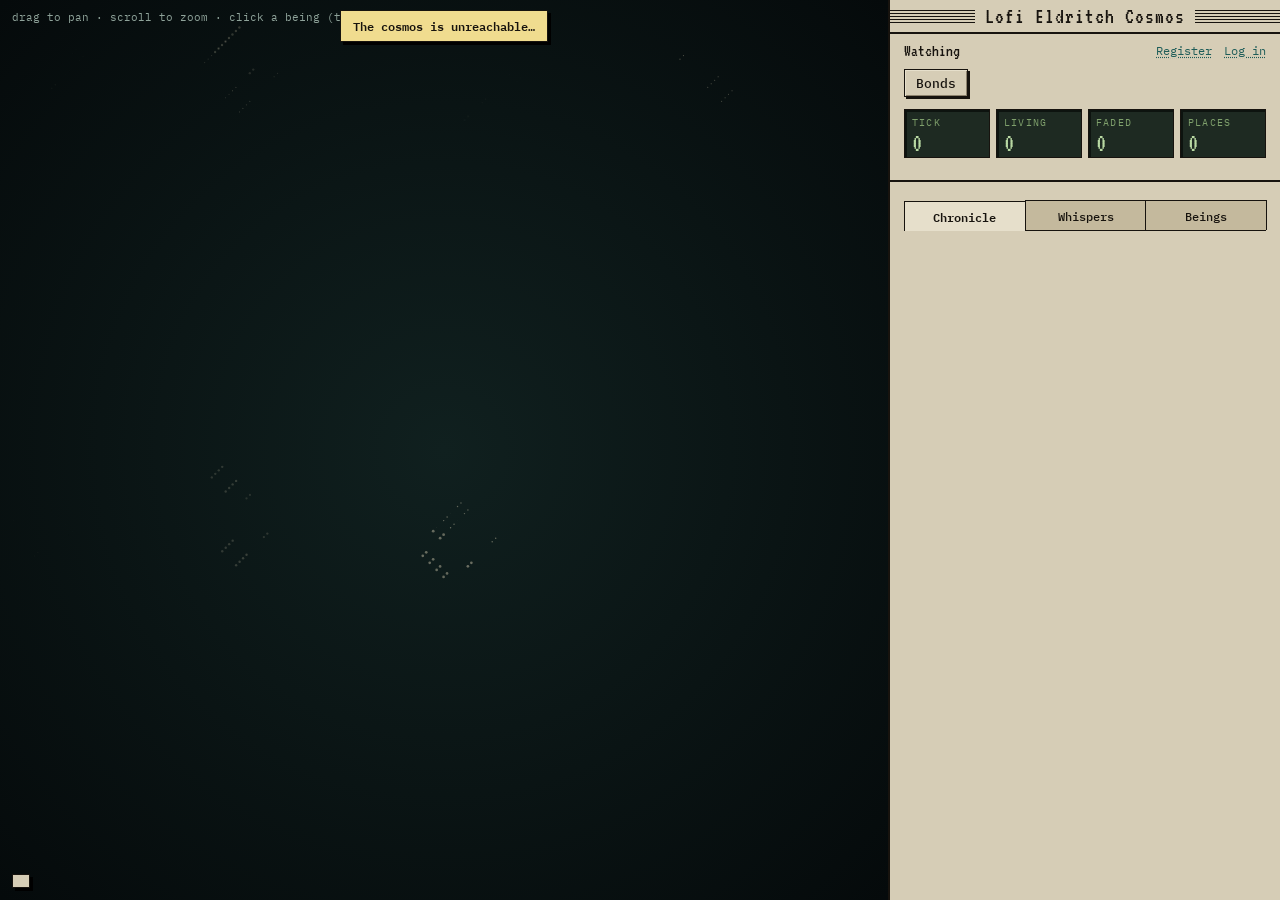
==== commit b6218b34: "Accounts and owned beings People can now register and own one being in the shared cosmos.  Toolchain" ====
--- a/apps/lofi/priv/static/index.html
+++ b/apps/lofi/priv/static/index.html
@@ -152,6 +152,24 @@
   .registers .loose { color: var(--warn); font-weight: 600; }
   .chain { display: flex; flex-wrap: wrap; gap: 4px; align-items: center; font-size: 11.5px; color: var(--faint); }
 
+  .account { display: flex; flex-wrap: wrap; gap: 4px 12px; align-items: center; margin-top: -4px; margin-bottom: 10px; font-size: 11.5px; color: var(--muted); }
+  .account b { font: 400 17px/1 var(--pixel); color: var(--ink); margin-right: auto; }
+  .account a, .account .linkish { color: var(--accent-2); background: none; border: 0; box-shadow: none; padding: 0; font: inherit; cursor: pointer; text-decoration: underline; text-decoration-style: dotted; text-underline-offset: 2px; }
+  .account a:hover, .account .linkish:hover { background: var(--accent-2); color: var(--putty-3); transform: none; }
+  .admin-only[hidden], .signed-in-only[hidden] { display: none !important; }
+  .temper { display: grid; grid-template-columns: 92px 1fr 30px; gap: 4px 8px; align-items: center; font-size: 11.5px; }
+  .temper output { font: 400 17px/1 var(--pixel); text-align: right; }
+  .temper small { grid-column: 2 / -1; color: var(--faint); margin-top: -4px; font-size: 10.5px; }
+  .deck { list-style: none; margin: 0; padding: 0; border: 1px solid var(--ink); background: var(--putty); }
+  .deck li { display: grid; grid-template-columns: 1fr auto; gap: 2px 8px; padding: 6px 8px; border-bottom: 1px dashed var(--faint); font-size: 12px; }
+  .deck li:last-child { border-bottom: 0; }
+  .deck .front { font-family: var(--sans); font-style: italic; font-size: 13.5px; }
+  .deck .back { color: var(--muted); grid-column: 1; }
+  .deck .meta { color: var(--faint); font-size: 11px; grid-column: 1; }
+  .deck .acts { grid-row: 1 / span 3; grid-column: 2; display: flex; flex-direction: column; gap: 4px; align-self: start; }
+  .deck .acts button { padding: 2px 7px; font-size: 11px; }
+  .deck li.awaiting { background: #f0dc8f; }
+  .mine-mark { color: var(--accent); font-weight: 600; }
   @media (max-width: 820px) {
     body { grid-template-columns: 100%; grid-template-rows: 55vh 45vh; }
     aside { border-left: 0; border-top: 2px solid var(--ink); }
@@ -188,12 +206,13 @@
 <aside>
   <header>
     <h1 class="titlebar"><span>Lofi Eldritch Cosmos</span></h1>
+    <div class="account" id="account"></div>
     <div class="controls">
-      <button class="primary" id="toggle">▶ Stir</button>
-      <button id="new-cosmos" title="Unmake this cosmos and seed a new one">New cosmos</button>
+      <button class="primary admin-only" id="toggle" hidden>▶ Stir</button>
+      <button class="admin-only" id="new-cosmos" title="Unmake this cosmos and seed a new one" hidden>New cosmos</button>
       <button id="bonds-toggle" title="Show strong bonds between all beings">Bonds</button>
     </div>
-    <div class="speed">
+    <div class="speed admin-only" id="speed-row" hidden>
       <span>slow</span>
       <input type="range" id="speed" min="100" max="3000" step="50" value="1000" aria-label="Tick duration">
       <span>fast</span>
@@ -213,6 +232,7 @@
       <button id="tab-chronicle" class="on">Chronicle</button>
       <button id="tab-whispers">Whispers <span id="whisper-count"></span></button>
       <button id="tab-beings">Beings</button>
+      <button id="tab-mine" class="signed-in-only" hidden>My being</button>
     </div>
     <div id="tab-body"></div>
   </div>
@@ -238,6 +258,7 @@
     display: new Map(),        // being id -> {x, y, vx, vy}
     feedback: null,            // {id, text, good}
     seedDismissed: false,
+    me: null,                  // {user, being, csrf_token, ...} from /api/me
   };
 
   // A static build (GitHub Pages) sets <html data-replay="replay.json"> and plays a recording
@@ -257,12 +278,36 @@
   const setHTML = (el, html) => { if (el._html !== html) { el._html = html; el.innerHTML = html; } };
 
   // ---------- api ----------
-  async function api(path, body) {
-    const opts = body === undefined ? {} : { method: "POST", headers: { "Content-Type": "application/json" }, body: JSON.stringify(body) };
+  async function api(path, body, method) {
+    const opts = body === undefined && !method ? {} : {
+      method: method || "POST",
+      headers: { "Content-Type": "application/json", "x-csrf-token": state.me?.csrf_token || "" },
+      body: body === undefined ? undefined : JSON.stringify(body),
+    };
     const res = await fetch(path, opts);
     const data = await res.json().catch(() => ({}));
     if (!res.ok && res.status !== 409) throw Object.assign(new Error(data.error || res.statusText), { data });
     return { status: res.status, data };
+  }
+
+  // who is looking: the signed-in person, their being and the CSRF token for writes
+  async function loadMe() {
+    if (replay) return;
+    try { state.me = (await api("/api/me")).data; } catch (e) { state.me = null; }
+    state.mineVersion = (state.mineVersion || 0) + 1;
+    renderAccount();
+  }
+  const me = () => state.me?.user || null;
+  const isAdmin = () => !!me()?.is_admin;
+
+  function renderAccount() {
+    const u = me();
+    for (const el of document.querySelectorAll(".admin-only")) el.hidden = !(replay || isAdmin());
+    for (const el of document.querySelectorAll(".signed-in-only")) el.hidden = !u;
+    if (replay) { $("account").hidden = true; return; }
+    setHTML($("account"), u
+      ? `<b>${esc(u.display_name)}${u.is_admin ? " · keeper" : ""}</b><a href="/users/settings">Settings</a><form method="post" action="/users/log-out" style="display:inline"><input type="hidden" name="_method" value="delete"><input type="hidden" name="_csrf_token" value="${esc(state.me.csrf_token)}"><button class="linkish">Log out</button></form>`
+      : `<b>Watching</b><a href="/users/register">Register</a><a href="/users/log-in">Log in</a>`);
   }
 
   let polling = false;
@@ -295,7 +340,7 @@
     layoutNodes();
     renderPanel();
     const empty = world.nodes.length === 0;
-    $("genesis").style.display = !replay && ((empty && !state.seedDismissed) || state.forceGenesis) ? "grid" : "none";
+    $("genesis").style.display = !replay && isAdmin() && ((empty && !state.seedDismissed) || state.forceGenesis) ? "grid" : "none";
   }
 
   // ---------- replay ----------
@@ -549,6 +594,11 @@
       }
       ctx.closePath(); ctx.fill();
       if (isSel) { ctx.strokeStyle = "#fff"; ctx.lineWidth = 1.5; ctx.stroke(); }
+      if (b.mine) {
+        // your own being wears a small dashed frame
+        ctx.save(); ctx.setLineDash([3, 3]); ctx.strokeStyle = "#e2b85a"; ctx.lineWidth = 1.2;
+        ctx.strokeRect(x - r - 6, y - r - 6, 2 * r + 12, 2 * r + 12); ctx.restore();
+      }
       // eye looking where it moves
       const d = state.display.get(b.id) || { vx: 0, vy: 0 };
       const look = Math.hypot(d.vx, d.vy) > 1e-5 ? Math.atan2(d.vy, d.vx) : hash(b.id) * 6.28;
@@ -629,7 +679,7 @@
       const beingId = state.beckoning;
       setBeckon(null);
       if (hit && hit.kind === "node") {
-        try { await api("/being/beckon", { id: beingId, node_id: hit.id }); banner("The being heeds your call.", 1500); poll(); }
+        try { await api("/being/beckon", { id: beingId, node_id: hit.id }); banner("The being heeds your call.", 1500); loadMe(); poll(); }
         catch (err) { banner(err.message, 2000); }
       }
       return;
@@ -680,6 +730,11 @@
     if (s < 60) return `${s}s`; if (s < 3600) return `${Math.round(s / 60)}m`; if (s < 86400) return `${Math.round(s / 3600)}h`; return `${Math.round(s / 86400)}d`;
   }
 
+  function fmtMs(ms) {
+    const s = Math.ceil(ms / 1000);
+    if (s < 60) return `${s}s`; if (s < 3600) return `${Math.ceil(s / 60)} min`; return `${Math.round(s / 360) / 10} h`;
+  }
+
   function renderStats() {
     const sim = state.world?.simulation || {};
     $("s-tick").textContent = sim.tick ?? 0;
@@ -719,7 +774,10 @@
     if (!force && active && sel.contains(active) && active.tagName === "INPUT") { renderTab(); return; }
     if (!state.selected) {
       const notice = replay ? `<div class="card notice"><b>This is a recording.</b> ${replay.data ? replay.data.meta.ticks : ""} ticks of a cosmos simulated offline, with a pretend player answering some incantations. Scrub through time, pause, and click beings and places to inspect them. To answer incantations, beckon beings and summon your own, <a href="${REPO_URL}" target="_blank" rel="noopener">run the cosmos locally</a>.</div>` : "";
-      setHTML(sel, notice + `<div class="card"><div class="thought">Beings roam a landscape of haunted places, gathering what they desire, meeting, gifting, quarrelling and summoning new beings. Each holds an incantation; answer it when it is whispered to strengthen the being — even to call it back from the void.</div><div class="empty">Select a being or a place.</div></div>`);
+      const invite = replay ? "" : !me()
+        ? `<div class="empty"><a class="link" href="/users/register">Register</a> to summon a being of your own and keep it alive with your remembering.</div>`
+        : !state.me.being ? `<div class="empty">You have no being yet. Open <a class="link" data-tab="mine">My being</a> to summon one.</div>` : "";
+      setHTML(sel, notice + `<div class="card"><div class="thought">Beings roam a landscape of haunted places, gathering what they desire, meeting, gifting, quarrelling and summoning new beings. Each holds a deck of incantations; answer them when they are whispered to strengthen the being, even to call it back from the void.</div><div class="empty">Select a being or a place.</div>${invite}</div>`);
     } else if (state.selected.kind === "being") {
       setHTML(sel, beingCard(state.beings.get(state.selected.id)));
     } else {
@@ -738,7 +796,7 @@
       <div class="row"><span>lack</span><span>${p.lack}${p.jouissance >= 5 ? ` · jouissance ${p.jouissance}` : ""}</span></div>
       <div class="bar"><i style="width:${p.lack}%;background:var(--accent)"></i></div>
       <div class="registers">${regs.map(([k, label, col]) => `<span class="${p.unknotted === k ? "loose" : ""}">${label}</span><div class="bar"><i style="width:${Math.round(100 * (p.registers?.[k] || 0))}%;background:${col}"></i></div><span>${Math.round(100 * (p.registers?.[k] || 0))}%</span>`).join("")}</div>
-      <div class="row" style="margin-top:6px"><span>cause of desire</span><span class="chip" title="objet petit a: never desired directly; too much of it brings anxiety"><span class="dot" style="background:${resColor(p.objet_a)}"></span>${esc(pretty(p.objet_a))} (objet a)</span></div>
+      <div class="row" style="margin-top:6px"><span>cause of desire</span>${p.objet_a ? `<span class="chip" title="objet petit a: never desired directly; too much of it brings anxiety"><span class="dot" style="background:${resColor(p.objet_a)}"></span>${esc(pretty(p.objet_a))} (objet a)</span>` : `<span class="chip" title="revealed only when the being is seized by anxiety">hidden (objet a)</span>`}</div>
       ${p.identification ? `<div class="row"><span>mirrors</span><span>${beingLink(p.identification)}</span></div>` : ""}
       ${symptom}
       ${(p.chain || []).some((r) => r !== b.desire) ? `<div class="row"><span>chain</span><span class="chain">${[b.desire, ...new Set(p.chain.filter((r) => r !== b.desire))].map((r, i) => `${i ? "←" : ""}<span class="chip"><span class="dot" style="background:${resColor(r)}"></span>${esc(pretty(r))}</span>`).join("")}</span></div>` : ""}`;
@@ -758,6 +816,7 @@
       <div class="thought">“${esc(b.thought || "…")}”</div>
       <div class="row"><span>ichor</span><span>${b.ichor} / ${b.max_ichor}</span></div>
       <div class="bar"><i style="width:${pct}%;background:${ichorCol}"></i></div>
+      <div class="row"><span>belongs to</span><span>${b.mine ? '<span class="mine-mark">you</span>' : b.owner ? esc(b.owner) : "the commons"}</span></div>
       <div class="row"><span>dwells at</span><span>${nodeLink(b.at_node)}</span></div>
       <div class="row"><span>longs for</span><span class="chip desire"><span class="dot" style="background:${resColor(b.desire)}"></span>${esc(pretty(b.desire))}</span></div>
       ${b.psyche?.reason ? `<div class="reason">because ${esc(b.psyche.reason)}</div>` : ""}
@@ -769,23 +828,35 @@
       <div class="chips">${res.length ? res.map(([r, n]) => `<span class="chip"><span class="dot" style="background:${resColor(r)}"></span>${n} ${esc(pretty(r))}</span>`).join("") : '<span class="empty">nothing</span>'}</div>
       <h3>Bonds</h3>
       <div class="chips">${bonds.length ? bonds.slice(0, 12).map(([id, a]) => `<span class="chip" style="border-color:${a >= 0 ? "var(--accent-2)" : "var(--danger)"};color:${a >= 0 ? "var(--ink)" : "var(--danger)"}">${beingLink(id)} ${a > 0 ? "+" : ""}${a}</span>`).join("") : '<span class="empty">a stranger to all</span>'}</div>
-      <h3>Incantation · box ${inc.box ?? 1}${inc.streak ? ` · streak ${inc.streak}` : ""}</h3>
-      <div class="incantation ${inc.awaiting ? "awaiting" : ""}">${esc(inc.front || "—")}</div>
+      <h3>Incantation${b.deck_size > 1 ? ` · ${b.deck_size} cards` : ""} · box ${inc.box ?? 1}${inc.streak ? ` · streak ${inc.streak}` : ""}</h3>
+      <div class="incantation ${inc.awaiting ? "awaiting" : ""}">${inc.front == null ? "<span style=\"color:var(--muted)\">Its words are for its owner alone.</span>" : esc(inc.front || "—")}</div>
       ${replay
         ? `<div class="feedback" style="color:var(--muted)">${inc.awaiting ? "It is whispering, waiting for an answer." : "It will whisper again in time."}</div>`
+        : inc.awaiting && !b.can_answer
+        ? `<div class="feedback" style="color:var(--muted)">It is whispering. ${me() ? "Only its owner can answer." : "Log in to answer the whispers of the commons."}</div>`
         : inc.awaiting
         ? `<form class="recall" data-recall="${esc(b.id)}"><input type="text" name="answer" placeholder="${inc.has_back ? "Speak the answer…" : "Acknowledge it (any word)"}" autocomplete="off"><button class="primary">Answer</button></form>`
         : `<div class="feedback" style="color:var(--muted)">It will whisper again in ${fmtDue(inc.due_at)}.</div>`}
       ${fb}
-      <div class="controls" style="margin-top:12px;${replay ? "display:none" : ""}">
-        <button data-beckon="${esc(b.id)}" ${b.status === "faded" ? "disabled" : ""}>Beckon…</button>
-        <button data-edit="${esc(b.id)}">Rebind incantation</button>
-      </div>
+      ${beckonControls(b)}
       <form class="form-grid" data-rebind="${esc(b.id)}" style="display:${state.editing === b.id ? "grid" : "none"}">
         <input type="text" name="front" placeholder="Front (the question)" required>
         <input type="text" name="back" placeholder="Back (answer — leave empty for a declaration)">
         <button class="primary">Bind</button>
       </form>
+    </div>`;
+  }
+
+  // owners beckon their own being now and then; the keeper may beckon anyone
+  function beckonControls(b) {
+    if (replay || !me()) return "";
+    const wait = b.mine ? (b.beckon_wait_ms || 0) : 0;
+    const may = b.mine || isAdmin();
+    if (!may) return "";
+    return `<div class="controls" style="margin-top:12px">
+      <button data-beckon="${esc(b.id)}" ${b.status === "faded" || wait > 0 ? "disabled" : ""}>Beckon…</button>
+      ${wait > 0 ? `<span class="feedback" style="color:var(--muted)">It will heed you again in ${fmtMs(wait)}.</span>` : b.mine ? `<span class="feedback" style="color:var(--muted)">Once every ${fmtMs(state.me.beckon_cooldown_ms)}.</span>` : ""}
+      ${isAdmin() && !b.mine ? `<button data-edit="${esc(b.id)}">Rebind incantation</button>` : ""}
     </div>`;
   }
 
@@ -804,7 +875,7 @@
       ${remains.length ? `<h3>Remains of the faded</h3><div class="chips">${remains.map((b) => `<span class="chip">${beingLink(b.id)}</span>`).join("")}</div>` : ""}
       <h3>Paths lead to</h3>
       <div class="chips">${n.neighbors.map((id) => `<span class="chip">${nodeLink(id)}</span>`).join("")}</div>
-      ${replay ? "" : `<h3>Summon a being here</h3>
+      ${replay || !isAdmin() ? "" : `<h3>Summon a being of the commons here</h3>
       <form class="form-grid" data-summon="${esc(n.id)}">
         <input type="text" name="name" placeholder="Name (optional)">
         <input type="text" name="front" placeholder="Incantation front, e.g. 'capital of Peru'">
@@ -816,10 +887,13 @@
 
   function renderTab() {
     if (panelFrozen) return;
-    for (const t of ["chronicle", "whispers", "beings"]) $("tab-" + t).classList.toggle("on", state.tab === t);
-    const whispering = [...state.beings.values()].filter((b) => b.incantation && b.incantation.awaiting);
+    for (const t of ["chronicle", "whispers", "beings", "mine"]) $("tab-" + t).classList.toggle("on", state.tab === t);
+    // only the whispers you may answer
+    const whispering = [...state.beings.values()].filter((b) => b.incantation && b.incantation.awaiting && (replay || b.can_answer));
     $("whisper-count").textContent = whispering.length ? `(${whispering.length})` : "";
     const body = $("tab-body");
+    const lastTab = body._tab; body._tab = state.tab;
+    if (lastTab === "mine" && state.tab !== "mine") body._mineVersion = null;
     if (body.contains(document.activeElement) && document.activeElement.tagName === "INPUT") return;
     if (state.tab === "chronicle") {
       setHTML(body, state.events.length
@@ -828,19 +902,118 @@
     } else if (state.tab === "whispers") {
       setHTML(body, whispering.length
         ? `<ul class="events whispers">${whispering.map((b) => `<li data-being="${esc(b.id)}" style="cursor:pointer"><span>${esc(b.name)}${b.status === "faded" ? " (faded)" : ""}</span><span style="font-family:var(--sans)">${esc(b.incantation.front)}</span></li>`).join("")}</ul>`
-        : '<div class="empty">No being is whispering. Incantations come due over time (20s, 1m, 5m, 30m, 2h, 1d as they climb the boxes).</div>');
+        : `<div class="empty">${replay || me() ? "No being you may answer is whispering." : "Log in to answer whispers."} Incantations come due over time (20s, 1m, 5m, 30m, 2h, 1d as they climb the boxes).</div>`);
+    } else if (state.tab === "mine") {
+      // only redraw when your own data changes, so unsaved slider moves are kept
+      if (body._mineVersion !== state.mineVersion || body._mineEditing !== state.editingCard || lastTab !== "mine") {
+        setHTML(body, myBeingPanel());
+        body._mineVersion = state.mineVersion; body._mineEditing = state.editingCard;
+      }
     } else {
       const list = [...state.beings.values()].sort((a, b) => (a.status === b.status ? b.ichor - a.ichor : a.status === "faded" ? 1 : -1));
       setHTML(body, list.length
-        ? `<ul class="events">${list.map((b) => `<li data-being="${esc(b.id)}" style="cursor:pointer;display:flex;justify-content:space-between;gap:8px"><span>${esc(b.name)}</span><span style="color:var(--muted)">${b.status === "faded" ? "faded" : `${b.ichor} ichor · ${esc(b.intent)}`}</span></li>`).join("")}</ul>`
+        ? `<ul class="events">${list.map((b) => `<li data-being="${esc(b.id)}" style="cursor:pointer;display:flex;justify-content:space-between;gap:8px"><span>${esc(b.name)}${b.mine ? ' <span class="mine-mark">(yours)</span>' : b.owner ? ` <span style="color:var(--faint)">· ${esc(b.owner)}</span>` : ""}</span><span style="color:var(--muted)">${b.status === "faded" ? "faded" : `${b.ichor} ichor · ${esc(b.intent)}`}</span></li>`).join("")}</ul>`
         : '<div class="empty">No beings exist.</div>');
     }
   }
+
+  // ---------- my being ----------
+  const TRAITS = [
+    ["generosity", "Generosity", "how readily it gives when others make demands"],
+    ["wanderlust", "Wanderlust", "explore and roam, or stay near what it wants"],
+    ["sociability", "Sociability", "how strongly it seeks out beings it is bonded to"],
+    ["conformity", "Conformity", "follow what the cosmos desires, or its own chain"],
+  ];
+
+  function myBeingPanel() {
+    const mine = state.me?.being;
+    if (!mine) {
+      const places = [...state.nodes.values()].sort((a, b) => a.name.localeCompare(b.name));
+      return `<div class="card">
+        <h2>Summon your being</h2>
+        <p class="empty" style="font-style:normal">You may summon one being into the cosmos. It will live by its own will, shaped by its temperament. Give it incantations to whisper: answering them is what keeps it alive.</p>
+        <form class="form-grid" data-mine="summon">
+          <label for="mb-name">Name (leave empty for one from the grimoire)</label>
+          <input type="text" id="mb-name" name="name" maxlength="32">
+          <label for="mb-place">Where it awakens</label>
+          <select id="mb-place" name="at_node" style="font:inherit;padding:5px;border:1px solid var(--ink);background:var(--putty-3)">
+            <option value="">wherever the cosmos chooses</option>
+            ${places.map((n) => `<option value="${esc(n.id)}">${esc(n.name)}</option>`).join("")}
+          </select>
+          <label for="mb-front">Its first incantation</label>
+          <input type="text" id="mb-front" name="front" maxlength="200" placeholder="Front, e.g. 'capital of Peru'">
+          <input type="text" id="mb-back" name="back" maxlength="200" placeholder="Back, e.g. 'Lima' (empty for a reminder)">
+          ${temperamentInputs({})}
+          <button class="primary">Summon</button>
+        </form>
+      </div>`;
+    }
+    const live = state.beings.get(mine.id);
+    const cards = mine.cards || [];
+    return `<div class="card">
+      <div class="row"><h2>${esc(mine.name)}</h2>${live && live.status === "faded" ? '<span class="chip">faded: answer its whispers to call it back</span>' : ""}</div>
+      <div class="controls"><button data-being="${esc(mine.id)}">Find it on the map</button></div>
+      <h3>Temperament</h3>
+      <form class="form-grid" data-mine="temperament">
+        ${temperamentInputs(mine.temperament)}
+        <button>Save temperament</button>
+      </form>
+      <h3>Deck · ${cards.length} / ${state.me.max_cards}</h3>
+      <ul class="deck">${cards.map((c) => `<li class="${c.awaiting ? "awaiting" : ""}">
+          <span class="front">${esc(c.front)}</span>
+          <span class="acts"><button data-card-edit="${esc(c.id)}">Edit</button><button data-card-delete="${esc(c.id)}">Burn</button></span>
+          <span class="back">${c.back ? esc(c.back) : "<i>a reminder: any word answers it</i>"}</span>
+          <span class="meta">box ${c.box}${c.awaiting ? " · whispering now" : ` · due in ${fmtDue(c.due_at)}`}</span>
+          ${state.editingCard === c.id ? `<form class="form-grid" data-mine="edit-card" data-card="${esc(c.id)}" style="grid-column:1/-1">
+            <input type="text" name="front" maxlength="200" value="${esc(c.front)}" required>
+            <input type="text" name="back" maxlength="200" value="${esc(c.back)}">
+            <button class="primary">Rewrite (progress starts over)</button></form>` : ""}
+        </li>`).join("") || '<li class="empty">No cards. Your being has nothing to whisper.</li>'}</ul>
+      <form class="form-grid" data-mine="add-card" style="margin-top:8px">
+        <input type="text" name="front" maxlength="200" placeholder="New card: front" required>
+        <input type="text" name="back" maxlength="200" placeholder="Back (empty for a reminder)">
+        <button>Add card</button>
+      </form>
+    </div>`;
+  }
+
+  function temperamentInputs(t) {
+    return `<div class="temper">${TRAITS.map(([k, label, hint]) => `
+      <label for="t-${k}">${label}</label><input type="range" id="t-${k}" name="${k}" min="0" max="100" step="5" value="${t[k] ?? 50}" oninput="this.nextElementSibling.value=this.value"><output>${t[k] ?? 50}</output><small>${hint}</small>`).join("")}</div>`;
+  }
+
+  async function mineAction(kind, f, data) {
+    if (kind === "summon") {
+      const body = { name: data.name || undefined, at_node: data.at_node || undefined, temperament: traitsOf(data) };
+      if (data.front) body.cards = [{ front: data.front, back: data.back || "" }];
+      const { data: r } = await api("/api/my/being", body);
+      await loadMe(); await poll();
+      select({ kind: "being", id: r.being_id }); focusOn(r.being_id);
+      banner("Your being awakens.", 2500);
+    } else if (kind === "temperament") {
+      await api("/api/my/temperament", traitsOf(data), "PUT");
+      banner("Its temperament is set.", 1500);
+    } else if (kind === "add-card") {
+      await api("/api/my/cards", { front: data.front, back: data.back || "" });
+    } else if (kind === "edit-card") {
+      await api(`/api/my/cards/${encodeURIComponent(f.dataset.card)}`, { front: data.front, back: data.back || "" }, "PUT");
+      state.editingCard = null;
+    }
+    await loadMe();
+  }
+
+  const traitsOf = (data) => Object.fromEntries(TRAITS.map(([k]) => [k, Number(data[k] ?? 50)]));
 
   // delegated clicks in the side panel
   document.querySelector("aside").addEventListener("click", (e) => {
-    const el = e.target.closest("[data-being],[data-node],[data-beckon],[data-edit]");
+    const el = e.target.closest("[data-being],[data-node],[data-beckon],[data-edit],[data-tab],[data-card-edit],[data-card-delete]");
     if (!el) return;
+    if (el.dataset.tab) { state.tab = el.dataset.tab; renderTab(); return; }
+    if (el.dataset.cardEdit) { state.editingCard = state.editingCard === el.dataset.cardEdit ? null : el.dataset.cardEdit; renderTab(); return; }
+    if (el.dataset.cardDelete) {
+      api(`/api/my/cards/${encodeURIComponent(el.dataset.cardDelete)}`, undefined, "DELETE").then(loadMe).then(renderTab).catch((err) => banner(err.message, 2500));
+      return;
+    }
     if (el.dataset.being) { select({ kind: "being", id: el.dataset.being }); focusOn(el.dataset.being); }
     else if (el.dataset.node) { select({ kind: "node", id: el.dataset.node }); focusOn(el.dataset.node); }
     else if (el.dataset.beckon) setBeckon(el.dataset.beckon);
@@ -857,7 +1030,14 @@
   document.querySelector("aside").addEventListener("submit", async (e) => {
     e.preventDefault();
     const f = e.target, data = Object.fromEntries(new FormData(f));
+    if (f.getAttribute("action")) { f.submit(); return; } // plain forms (log out)
     try {
+      if (f.dataset.mine) {
+        await mineAction(f.dataset.mine, f, data);
+        document.activeElement && document.activeElement.blur();
+        state.tab = "mine"; renderTab();
+        return;
+      }
       if (f.dataset.recall) {
         const { status, data: r } = await api("/being/recall", { id: f.dataset.recall, answer: data.answer });
         state.feedback = status === 409
@@ -913,7 +1093,7 @@
     } catch (err) { $("seed-error").textContent = err.message; }
     finally { $("seed-go").disabled = false; }
   });
-  for (const t of ["chronicle", "whispers", "beings"]) $("tab-" + t).addEventListener("click", () => { state.tab = t; renderTab(); });
+  for (const t of ["chronicle", "whispers", "beings", "mine"]) $("tab-" + t).addEventListener("click", () => { state.tab = t; renderTab(); });
 
   // ---------- loop ----------
   let timer;
@@ -936,7 +1116,8 @@
   setInterval(() => { if (state.selected && state.selected.kind === "being") renderPanel(); }, 1000);
 
   resize();
-  if (replay) loadReplay().then(schedule); else poll().then(schedule);
+  if (replay) { renderAccount(); loadReplay().then(schedule); }
+  else loadMe().then(poll).then(schedule);
   requestAnimationFrame(draw);
 })();
 </script>
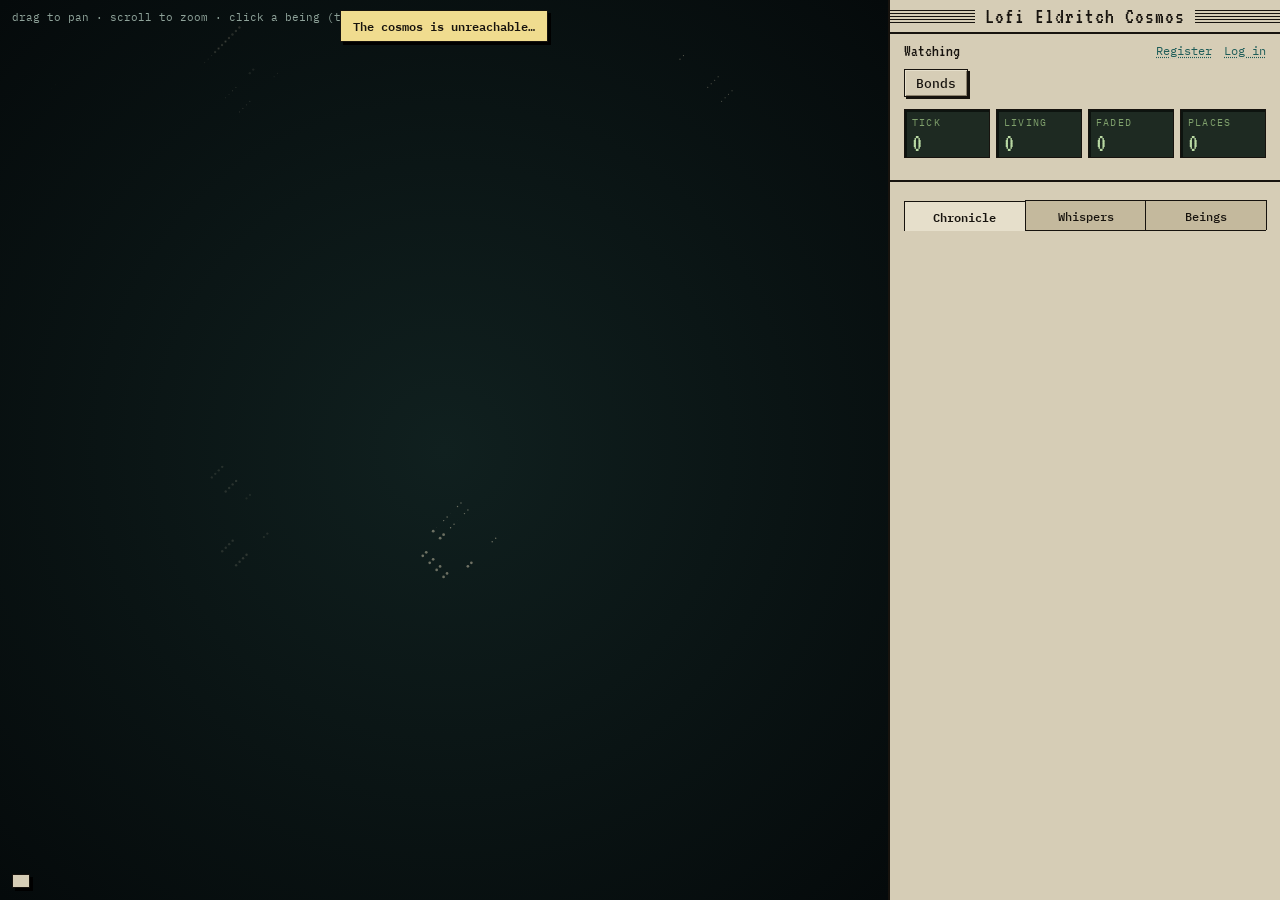
==== commit 95ef4280: "Lives on the clock: a cosmos people can visit once a day Beings used to live 500-900 ticks (8-15 min" ====
--- a/apps/lofi/priv/static/index.html
+++ b/apps/lofi/priv/static/index.html
@@ -387,7 +387,7 @@
         id: info.id, name: info.name, status: faded ? "faded" : "alive", ichor: row[1], max_ichor: R.meta.max_ichor,
         at_node: node ? node.id : null, resources, desire: S[row[6]], intent: S[row[4]], thought: S[row[5]],
         bonds: row.bonds, known_nodes: row[9], visited_nodes: row[10],
-        lineage: { generation: info.generation, parents: info.parents, age: row[11], lifespan: info.lifespan },
+        lineage: { generation: info.generation, parents: info.parents, age_ms: row[11] * 1000, lifespan_ms: info.lifespan ? info.lifespan * 1000 : null },
         incantation: { front: info.front, has_back: info.has_back, box: row[12], awaiting: row[13] === 1, streak: row[14], due_at: null },
         psyche: row.length > 15 ? {
           lack: row[15], jouissance: row[16],
@@ -732,7 +732,8 @@
 
   function fmtMs(ms) {
     const s = Math.ceil(ms / 1000);
-    if (s < 60) return `${s}s`; if (s < 3600) return `${Math.ceil(s / 60)} min`; return `${Math.round(s / 360) / 10} h`;
+    if (s < 60) return `${s}s`; if (s < 3600) return `${Math.ceil(s / 60)} min`;
+    if (s < 86400) return `${Math.round(s / 360) / 10} h`; return `${Math.round(s / 8640) / 10} days`;
   }
 
   function renderStats() {
@@ -821,7 +822,8 @@
       <div class="row"><span>longs for</span><span class="chip desire"><span class="dot" style="background:${resColor(b.desire)}"></span>${esc(pretty(b.desire))}</span></div>
       ${b.psyche?.reason ? `<div class="reason">because ${esc(b.psyche.reason)}</div>` : ""}
       <div class="row"><span>knows</span><span>${b.known_nodes} places · visited ${b.visited_nodes}</span></div>
-      <div class="row"><span>lineage</span><span>generation ${lin.generation ?? 0} · age ${lin.age ?? 0}/${lin.lifespan ?? "?"}</span></div>
+      <div class="row"><span>lineage</span><span>generation ${lin.generation ?? 0} · age ${fmtMs(lin.age_ms || 0)}${lin.lifespan_ms ? ` of ${fmtMs(lin.lifespan_ms)}` : ""}</span></div>
+      ${lin.grace_left_ms != null ? `<div class="row"><span>vitality</span><span>${lin.withering ? '<span style="color:var(--danger)">withering: its owner has not answered it</span>' : `kept by its owner's remembering · ${fmtMs(lin.grace_left_ms)} of grace left`}</span></div>` : lin.withering ? '<div class="row"><span>vitality</span><span style="color:var(--danger)">ancient, withering</span></div>' : ""}
       ${(lin.parents || []).length ? `<div class="row"><span>summoned by</span><span>${lin.parents.map(beingLink).join(" & ")}</span></div>` : ""}
       ${psycheSection(b)}
       <h3>Carries</h3>
@@ -952,6 +954,8 @@
     const cards = mine.cards || [];
     return `<div class="card">
       <div class="row"><h2>${esc(mine.name)}</h2>${live && live.status === "faded" ? '<span class="chip">faded: answer its whispers to call it back</span>' : ""}</div>
+      <div class="row"><span>vitality</span><span>${mine.grace_left_ms > 0 ? `${fmtMs(mine.grace_left_ms)} of grace left` : '<span style="color:var(--danger)">withering: answer its whispers</span>'}</span></div>
+      <p class="empty" style="font-style:normal">Each answer you give it restores ${fmtMs(mine.grace_ms)} of grace. Left unanswered longer, it withers and fades; an answer calls it back.</p>
       <div class="controls"><button data-being="${esc(mine.id)}">Find it on the map</button></div>
       <h3>Temperament</h3>
       <form class="form-grid" data-mine="temperament">
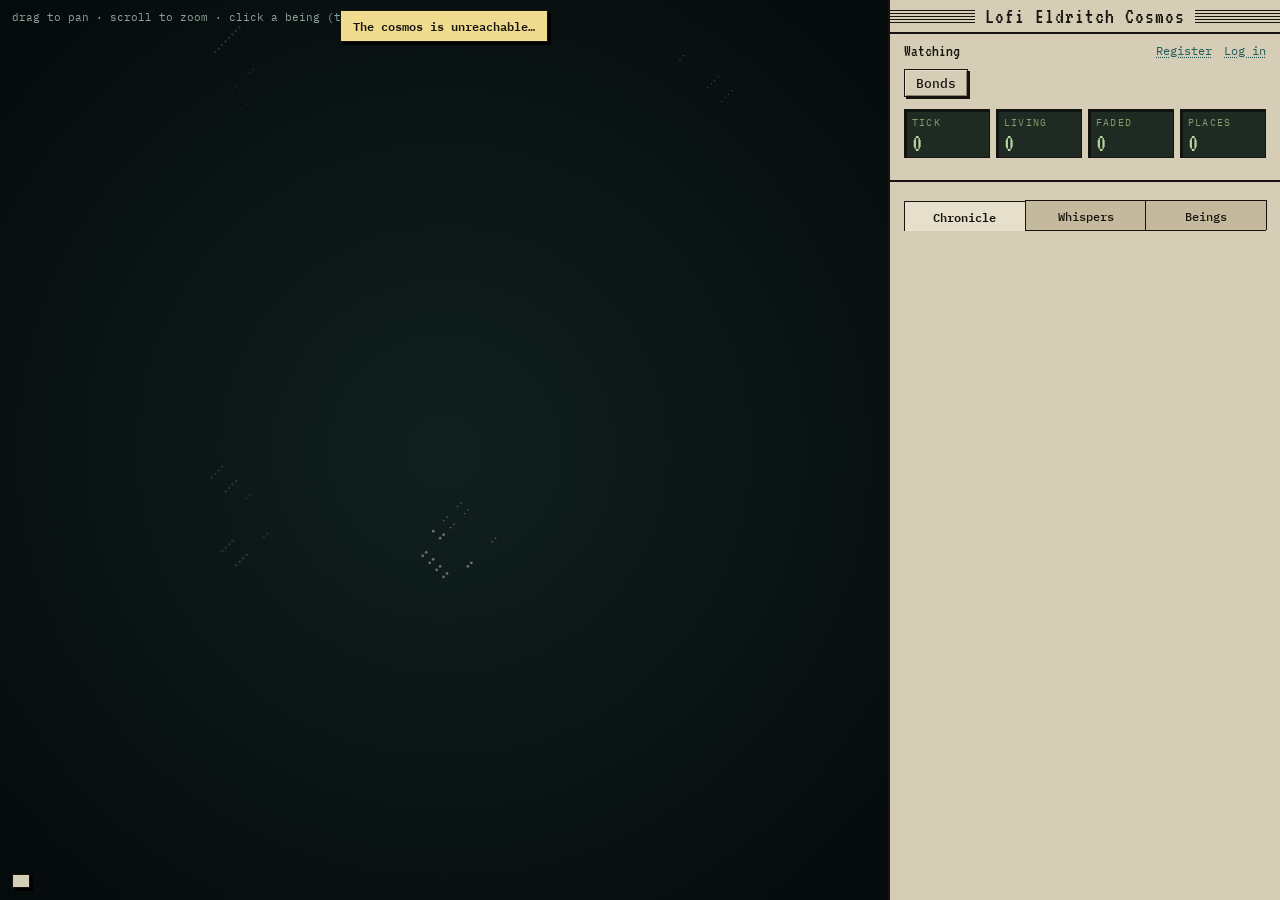
==== commit 693184fe: "Saved history: a chronicle that survives restarts, and each person's record - Eldritch.History keeps" ====
--- a/apps/lofi/priv/static/index.html
+++ b/apps/lofi/priv/static/index.html
@@ -170,6 +170,14 @@
   .deck .acts button { padding: 2px 7px; font-size: 11px; }
   .deck li.awaiting { background: #f0dc8f; }
   .mine-mark { color: var(--accent); font-weight: 600; }
+  .journal { list-style: none; margin: 0; padding: 0; border: 1px solid var(--ink); background: var(--putty-3); font-size: 11.5px; }
+  .journal li { padding: 4px 8px; border-bottom: 1px dashed var(--faint); display: grid; grid-template-columns: 1fr auto; gap: 8px; }
+  .journal li:last-child { border-bottom: 0; }
+  .journal .when { color: var(--faint); white-space: nowrap; }
+  .journal .ok { color: var(--good); } .journal .miss { color: var(--danger); }
+  .accuracy { display: grid; grid-template-columns: 1fr 64px 44px; gap: 3px 8px; align-items: center; font-size: 11.5px; }
+  .accuracy .front { font-family: var(--sans); font-style: italic; font-size: 12.5px; min-width: 0; overflow: hidden; text-overflow: ellipsis; white-space: nowrap; }
+  .accuracy .bar { margin: 0; }
   @media (max-width: 820px) {
     body { grid-template-columns: 100%; grid-template-rows: 55vh 45vh; }
     aside { border-left: 0; border-top: 2px solid var(--ink); }
@@ -294,6 +302,9 @@
   async function loadMe() {
     if (replay) return;
     try { state.me = (await api("/api/me")).data; } catch (e) { state.me = null; }
+    if (state.me?.user) {
+      try { state.history = (await api("/api/my/history?limit=12")).data; } catch (e) { state.history = null; }
+    }
     state.mineVersion = (state.mineVersion || 0) + 1;
     renderAccount();
   }
@@ -978,7 +989,35 @@
         <input type="text" name="back" maxlength="200" placeholder="Back (empty for a reminder)">
         <button>Add card</button>
       </form>
+      ${journal()}
     </div>`;
+  }
+
+  // what you have done with your being, and how well you remember
+  function journal() {
+    const h = state.history;
+    if (!h) return "";
+    const ago = (at) => fmtMs(Math.max(1000, Date.now() - at)) + " ago";
+    const line = (i) => {
+      const d = i.data || {};
+      switch (i.kind) {
+        case "answer": return `<span class="${d.correct ? "ok" : "miss"}">${d.correct ? "✓" : "✗"}</span> “${esc(d.front)}” → ${esc(d.answer || "…")}${d.correct ? "" : ` <span style="color:var(--muted)">(${esc(d.expected)})</span>`}${d.revived ? " · called it back" : ""}`;
+        case "summoned": return `summoned ${esc(d.being)} into ${esc(d.place)}`;
+        case "card_added": return `added “${esc(d.front)}”`;
+        case "card_rewritten": return `rewrote “${esc(d.before?.front)}” as “${esc(d.after?.front)}”`;
+        case "card_burned": return `burned “${esc(d.card?.front)}”`;
+        case "temperament": return `changed its temperament`;
+        case "beckon": return `beckoned it to ${esc(d.place)}`;
+        default: return esc(i.kind);
+      }
+    };
+    const cards = (h.cards || []).slice(0, 6);
+    return `<h3>Journal</h3>
+      ${cards.length ? `<div class="accuracy">${cards.map((c) => `<span class="front" title="${esc(c.front)}">${esc(c.front)}</span><div class="bar"><i style="width:${Math.round(100 * c.right / c.answers)}%;background:var(--accent-2)"></i></div><span>${c.right}/${c.answers}</span>`).join("")}</div>
+        <p class="empty" style="font-style:normal;margin:4px 0 8px">Weakest cards first: what you remember least.</p>` : ""}
+      <ul class="journal">${(h.interactions || []).map((i) => `<li><span>${line(i)}</span><span class="when">${ago(i.at)}</span></li>`).join("") || '<li class="empty">Nothing yet.</li>'}</ul>
+      ${(h.being_events || []).length ? `<h3>What befell it</h3><ul class="journal">${h.being_events.slice(0, 6).map((e) => `<li><span>${esc(e.text)}</span><span class="when">${ago(e.at)}</span></li>`).join("")}</ul>` : ""}
+      <p style="margin:10px 0 0;font-size:11.5px"><a class="link" href="/api/my/history/export" download>Download my whole history (.jsonl)</a> — every answer and change, one JSON object per line, for your own tools or a learning agent.</p>`;
   }
 
   function temperamentInputs(t) {
@@ -1062,6 +1101,7 @@
         select({ kind: "being", id: r.being_id });
       }
       document.activeElement && document.activeElement.blur();
+      if (f.dataset.recall) await loadMe();
       await poll();
       renderPanel(true);
     } catch (err) { banner(err.message, 2500); }
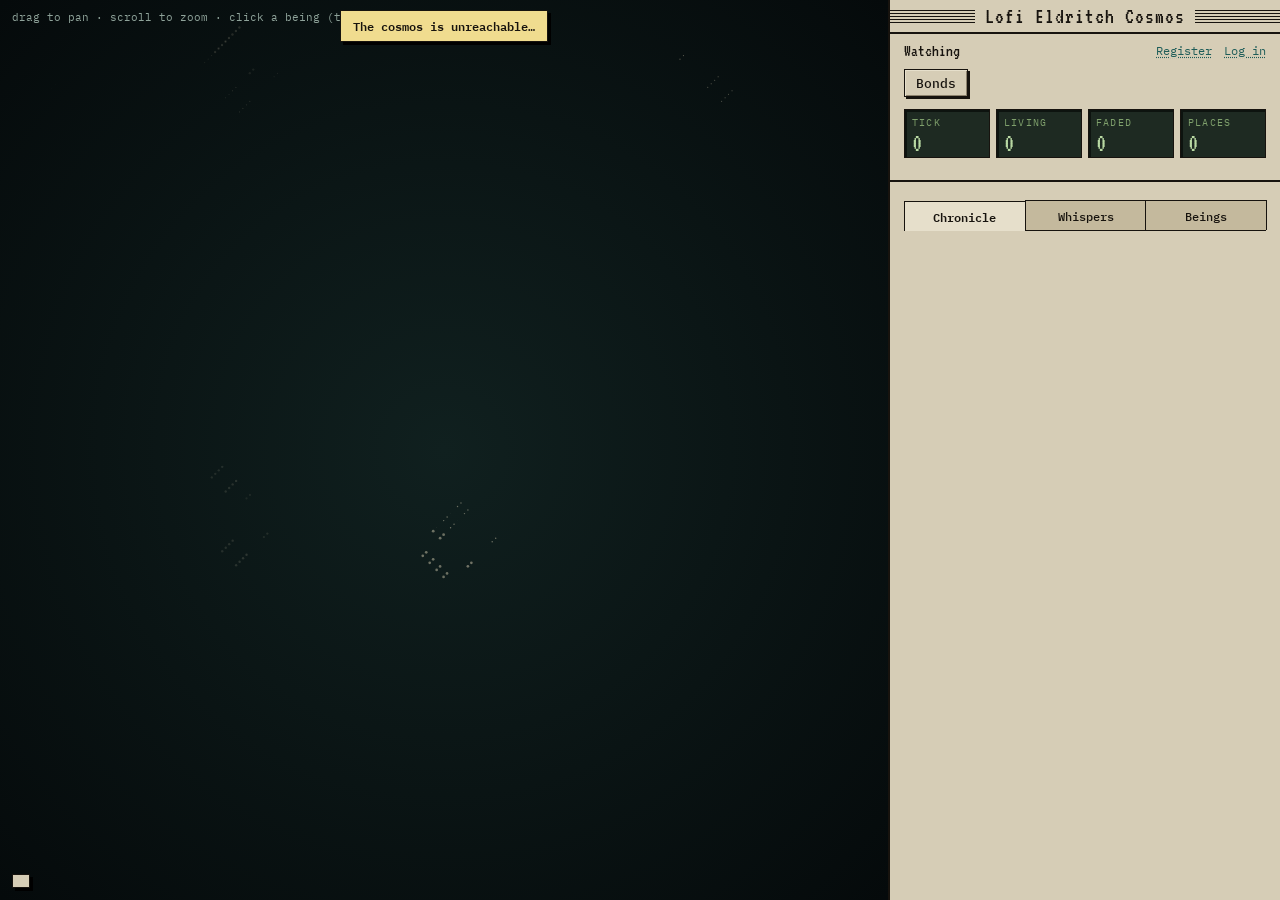
==== commit 85f8aec7: "Live updates over Phoenix Channels Every open page used to ask for the whole world every second, so " ====
--- a/apps/lofi/priv/static/index.html
+++ b/apps/lofi/priv/static/index.html
@@ -321,6 +321,32 @@
       : `<b>Watching</b><a href="/users/register">Register</a><a href="/users/log-in">Log in</a>`);
   }
 
+  // ---------- live updates ----------
+  // The server pushes the world over a Phoenix channel once per tick; polling
+  // is only the fallback when the live connection is down.
+  function loadScript(src) {
+    return new Promise((resolve, reject) => {
+      const el = document.createElement("script");
+      el.src = src; el.onload = resolve; el.onerror = reject;
+      document.head.appendChild(el);
+    });
+  }
+
+  async function connectLive() {
+    if (replay) return;
+    try { if (!window.Phoenix) await loadScript("/vendor/phoenix/phoenix.min.js"); } catch (e) { return; }
+    if (state.live) state.live.socket.disconnect();
+    const socket = new window.Phoenix.Socket("/socket", { params: { _csrf_token: state.me?.csrf_token || "" } });
+    socket.connect();
+    const channel = socket.channel("world", {});
+    const take = (world) => { state.liveAt = Date.now(); ingest(world); };
+    channel.on("world", take);
+    channel.join().receive("ok", take);
+    state.live = { socket, channel };
+  }
+
+  const liveIsFresh = () => state.liveAt && Date.now() - state.liveAt < 3000;
+
   let polling = false;
   async function poll() {
     if (replay) { if (replay.data) ingest(replayWorld(replay.frame)); return; }
@@ -342,9 +368,13 @@
     state.beings = new Map(world.beings.map((b) => [b.id, b]));
     if (world.replaceEvents) {
       state.events = world.events;
-    } else if (world.events.length) {
-      state.lastSeq = world.events[0].seq;
-      state.events = world.events.concat(state.events).slice(0, 250);
+    } else {
+      // live pushes and polls can overlap: keep each event once
+      const fresh = world.events.filter((e) => e.seq > state.lastSeq);
+      if (fresh.length) {
+        state.lastSeq = Math.max(...fresh.map((e) => e.seq));
+        state.events = fresh.concat(state.events).slice(0, 250);
+      }
     }
     for (const id of state.display.keys()) if (!state.beings.has(id)) state.display.delete(id);
     if (state.selected && !(state.selected.kind === "being" ? state.beings : state.nodes).has(state.selected.id)) state.selected = null;
@@ -1154,14 +1184,14 @@
       return;
     }
     const tick = state.world?.simulation?.tick_ms || 1000;
-    timer = setTimeout(async () => { await poll(); schedule(); }, Math.max(300, Math.min(1000, tick)));
+    timer = setTimeout(async () => { if (!liveIsFresh()) await poll(); schedule(); }, Math.max(300, Math.min(1000, tick)));
   }
   // refresh countdowns even when nothing changes
   setInterval(() => { if (state.selected && state.selected.kind === "being") renderPanel(); }, 1000);
 
   resize();
   if (replay) { renderAccount(); loadReplay().then(schedule); }
-  else loadMe().then(poll).then(schedule);
+  else loadMe().then(poll).then(() => { connectLive(); schedule(); });
   requestAnimationFrame(draw);
 })();
 </script>
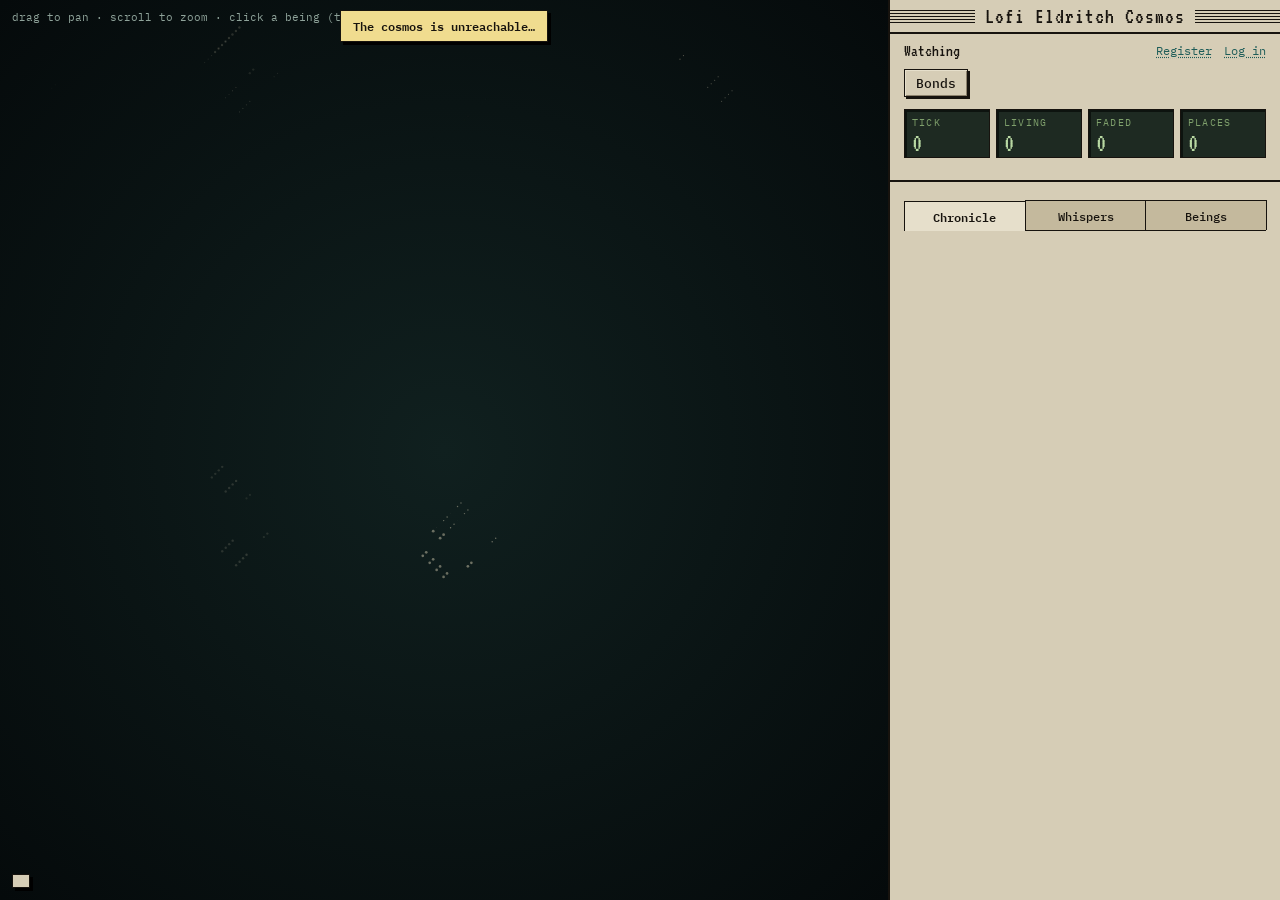
==== commit d46e7811: "Learning agents: tokens, an MCP server and a JSON api for a person's own agent People who study with" ====
--- a/apps/lofi/priv/static/index.html
+++ b/apps/lofi/priv/static/index.html
@@ -1030,12 +1030,13 @@
     const ago = (at) => fmtMs(Math.max(1000, Date.now() - at)) + " ago";
     const line = (i) => {
       const d = i.data || {};
+      const by = d.via ? ` <span style="color:var(--muted)">(by ${esc(String(d.via).replace(/^agent: /, "your agent "))})</span>` : "";
       switch (i.kind) {
         case "answer": return `<span class="${d.correct ? "ok" : "miss"}">${d.correct ? "✓" : "✗"}</span> “${esc(d.front)}” → ${esc(d.answer || "…")}${d.correct ? "" : ` <span style="color:var(--muted)">(${esc(d.expected)})</span>`}${d.revived ? " · called it back" : ""}`;
         case "summoned": return `summoned ${esc(d.being)} into ${esc(d.place)}`;
-        case "card_added": return `added “${esc(d.front)}”`;
-        case "card_rewritten": return `rewrote “${esc(d.before?.front)}” as “${esc(d.after?.front)}”`;
-        case "card_burned": return `burned “${esc(d.card?.front)}”`;
+        case "card_added": return `added “${esc(d.front)}”${by}`;
+        case "card_rewritten": return `rewrote “${esc(d.before?.front)}” as “${esc(d.after?.front)}”${by}`;
+        case "card_burned": return `burned “${esc(d.card?.front)}”${by}`;
         case "temperament": return `changed its temperament`;
         case "beckon": return `beckoned it to ${esc(d.place)}`;
         default: return esc(i.kind);
@@ -1047,7 +1048,8 @@
         <p class="empty" style="font-style:normal;margin:4px 0 8px">Weakest cards first: what you remember least.</p>` : ""}
       <ul class="journal">${(h.interactions || []).map((i) => `<li><span>${line(i)}</span><span class="when">${ago(i.at)}</span></li>`).join("") || '<li class="empty">Nothing yet.</li>'}</ul>
       ${(h.being_events || []).length ? `<h3>What befell it</h3><ul class="journal">${h.being_events.slice(0, 6).map((e) => `<li><span>${esc(e.text)}</span><span class="when">${ago(e.at)}</span></li>`).join("")}</ul>` : ""}
-      <p style="margin:10px 0 0;font-size:11.5px"><a class="link" href="/api/my/history/export" download>Download my whole history (.jsonl)</a> — every answer and change, one JSON object per line, for your own tools or a learning agent.</p>`;
+      <p style="margin:10px 0 0;font-size:11.5px"><a class="link" href="/api/my/history/export" download>Download my whole history (.jsonl)</a>: every answer and change, one JSON object per line.</p>
+      <p style="margin:6px 0 0;font-size:11.5px"><a class="link" href="/users/settings#agent-tokens">Connect your learning agent</a>: let Claude or another assistant follow your being, quiz you on your weakest cards and add cards for you (over MCP).</p>`;
   }
 
   function temperamentInputs(t) {
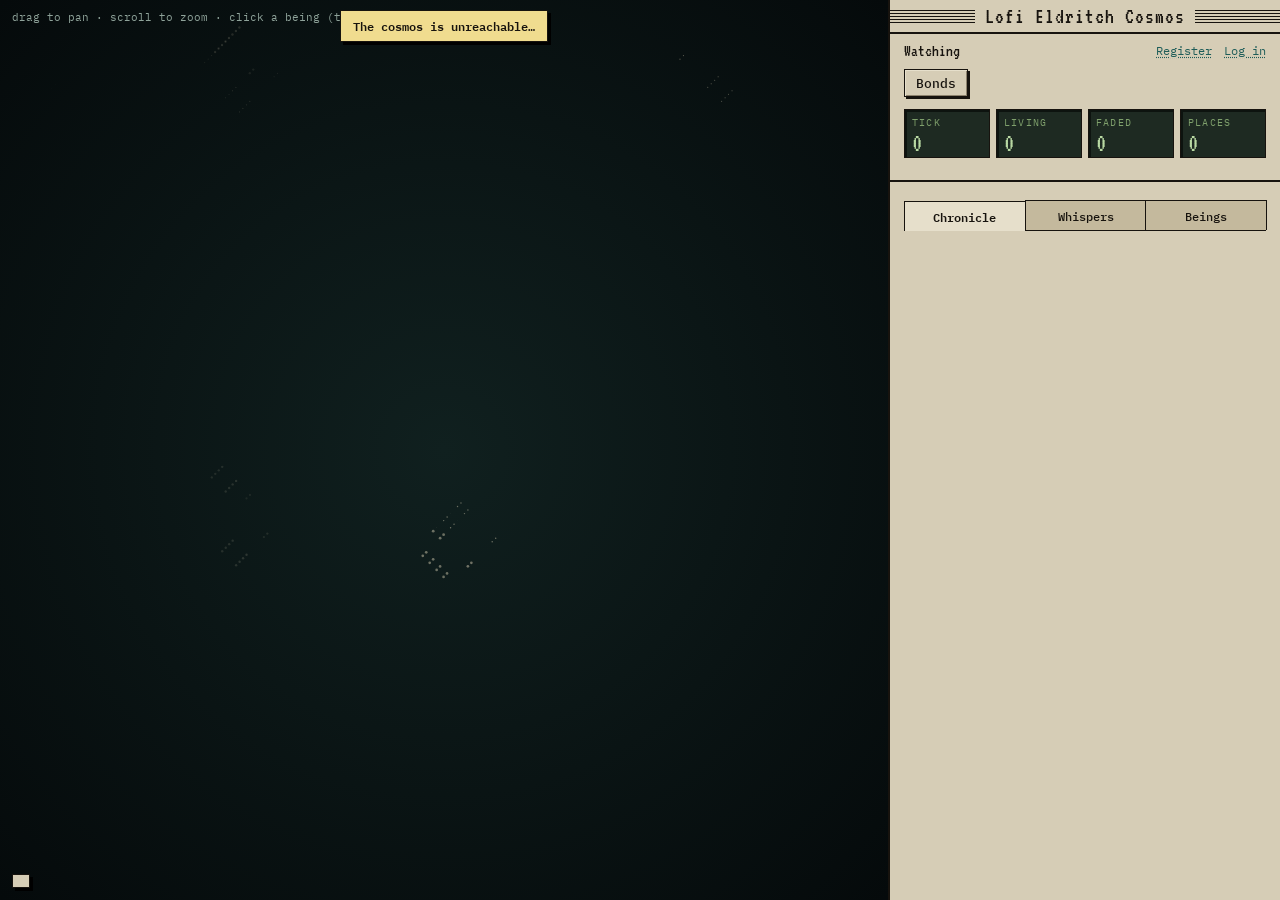
==== commit 3a7b5c43: "Portraits of beings: drawn from their names and moods Lofi.Portrait derives features from a being: i" ====
--- a/apps/lofi/priv/static/index.html
+++ b/apps/lofi/priv/static/index.html
@@ -137,7 +137,8 @@
     background: repeating-conic-gradient(#0b1719 0 25%, #071012 0 50%) 0 0 / 4px 4px; }
   .overlay .card { max-width: 380px; width: calc(100% - 32px); text-align: left; box-shadow: 5px 5px 0 #000; }
   .overlay p { color: var(--muted); line-height: 1.5; }
-  .form-grid { display: grid; gap: 6px; margin-top: 8px; }
+  .form-grid { display: grid; grid-template-columns: minmax(0, 1fr); gap: 6px; margin-top: 8px; }
+  .form-grid select { min-width: 0; max-width: 100%; }
   .form-grid label { font-size: 11.5px; color: var(--muted); }
   .error { color: var(--danger); font-size: 12px; margin-top: 6px; }
 
@@ -169,6 +170,14 @@
   .deck .acts { grid-row: 1 / span 3; grid-column: 2; display: flex; flex-direction: column; gap: 4px; align-self: start; }
   .deck .acts button { padding: 2px 7px; font-size: 11px; }
   .deck li.awaiting { background: #f0dc8f; }
+  /* portraits (Lofi.Portrait): kept as live elements so a re-render doesn't reload them */
+  .being-head { display: grid; grid-template-columns: 92px minmax(0, 1fr); gap: 12px; align-items: start; }
+  .being-head > div { min-width: 0; display: grid; gap: 4px; }
+  .portrait-slot img, img.portrait { display: block; width: 100%; height: auto; box-shadow: 3px 3px 0 var(--ink); }
+  .portrait-slot { width: 92px; aspect-ratio: 200 / 260; background: var(--putty-2); }
+  .summon-preview { display: grid; grid-template-columns: 120px minmax(0, 1fr); gap: 12px; align-items: center; }
+  .summon-preview .portrait-slot { width: 120px; }
+  img.thumb { width: 26px; height: 30px; object-fit: cover; border: 1px solid var(--ink); vertical-align: middle; margin-right: 6px; background: var(--putty-2); }
   .mine-mark { color: var(--accent); font-weight: 600; }
   .journal { list-style: none; margin: 0; padding: 0; border: 1px solid var(--ink); background: var(--putty-3); font-size: 11.5px; }
   .journal li { padding: 4px 8px; border-bottom: 1px dashed var(--faint); display: grid; grid-template-columns: 1fr auto; gap: 8px; }
@@ -285,6 +294,28 @@
   // only touch the DOM when the markup really changed, so clicks are never lost to a re-render
   const setHTML = (el, html) => { if (el._html !== html) { el._html = html; el.innerHTML = html; } };
 
+  // ---------- portraits ----------
+  // one live <img> per URL: the panel's HTML is rebuilt every tick, the image is moved, not reloaded
+  const portraits = new Map();
+  // `place` keeps one element per spot, so the inspector and My being don't steal each other's image
+  function portraitSlot(url, alt, place) {
+    return url ? `<div class="portrait-slot" data-portrait="${esc(url)}" data-place="${place}" data-alt="${esc(alt || "")}"></div>` : "";
+  }
+  function fillPortraits(root) {
+    for (const slot of root.querySelectorAll(".portrait-slot[data-portrait]")) {
+      const url = slot.dataset.portrait, key = `${slot.dataset.place || ""}|${url}`;
+      if (slot.firstChild && slot.firstChild.dataset.key === key) continue;
+      let img = portraits.get(key);
+      if (!img) {
+        img = new Image(200, 260); img.dataset.key = key; img.src = url; img.alt = slot.dataset.alt;
+        portraits.set(key, img);
+        if (portraits.size > 300) portraits.delete(portraits.keys().next().value);
+      }
+      slot.replaceChildren(img);
+    }
+  }
+  const thumb = (b) => b.portrait ? `<img class="thumb" src="${esc(b.portrait)}&frame=0" alt="" loading="lazy">` : "";
+
   // ---------- api ----------
   async function api(path, body, method) {
     const opts = body === undefined && !method ? {} : {
@@ -825,6 +856,7 @@
     } else {
       setHTML(sel, nodeCard(state.nodes.get(state.selected.id)));
     }
+    fillPortraits(sel);
     renderTab();
   }
 
@@ -854,8 +886,10 @@
     const fb = state.feedback && state.feedback.id === b.id ? `<div class="feedback ${state.feedback.good ? "good" : "bad"}">${esc(state.feedback.text)}</div>` : "";
     const lin = b.lineage || {};
     return `<div class="card">
+      <div class="${b.portrait ? "being-head" : ""}">${portraitSlot(b.portrait, `Portrait of ${b.name}`, "card")}<div>
       <div class="row"><h2>${esc(b.name)}</h2><span class="chip">${b.status === "faded" ? "faded" : esc(b.intent || "")}</span></div>
       <div class="thought">“${esc(b.thought || "…")}”</div>
+      </div></div>
       <div class="row"><span>ichor</span><span>${b.ichor} / ${b.max_ichor}</span></div>
       <div class="bar"><i style="width:${pct}%;background:${ichorCol}"></i></div>
       <div class="row"><span>belongs to</span><span>${b.mine ? '<span class="mine-mark">you</span>' : b.owner ? esc(b.owner) : "the commons"}</span></div>
@@ -952,10 +986,15 @@
         setHTML(body, myBeingPanel());
         body._mineVersion = state.mineVersion; body._mineEditing = state.editingCard;
       }
+      // the portrait follows its mood without redrawing the panel (unsaved sliders survive)
+      const live = state.me?.being && state.beings.get(state.me.being.id), slot = body.querySelector('.portrait-slot[data-place="mine"]');
+      if (slot && live?.portrait) slot.dataset.portrait = live.portrait;
+      else if (live?.portrait && state.me?.being) body._mineVersion = null; // drawn before its being reached the map: redraw next tick
+      fillPortraits(body);
     } else {
       const list = [...state.beings.values()].sort((a, b) => (a.status === b.status ? b.ichor - a.ichor : a.status === "faded" ? 1 : -1));
       setHTML(body, list.length
-        ? `<ul class="events">${list.map((b) => `<li data-being="${esc(b.id)}" style="cursor:pointer;display:flex;justify-content:space-between;gap:8px"><span>${esc(b.name)}${b.mine ? ' <span class="mine-mark">(yours)</span>' : b.owner ? ` <span style="color:var(--faint)">· ${esc(b.owner)}</span>` : ""}</span><span style="color:var(--muted)">${b.status === "faded" ? "faded" : `${b.ichor} ichor · ${esc(b.intent)}`}</span></li>`).join("")}</ul>`
+        ? `<ul class="events">${list.map((b) => `<li data-being="${esc(b.id)}" style="cursor:pointer;display:flex;justify-content:space-between;gap:8px"><span>${thumb(b)}${esc(b.name)}${b.mine ? ' <span class="mine-mark">(yours)</span>' : b.owner ? ` <span style="color:var(--faint)">· ${esc(b.owner)}</span>` : ""}</span><span style="color:var(--muted)">${b.status === "faded" ? "faded" : `${b.ichor} ichor · ${esc(b.intent)}`}</span></li>`).join("")}</ul>`
         : '<div class="empty">No beings exist.</div>');
     }
   }
@@ -976,8 +1015,14 @@
         <h2>Summon your being</h2>
         <p class="empty" style="font-style:normal">You may summon one being into the cosmos. It will live by its own will, shaped by its temperament. Give it incantations to whisper: answering them is what keeps it alive.</p>
         <form class="form-grid" data-mine="summon">
-          <label for="mb-name">Name (leave empty for one from the grimoire)</label>
-          <input type="text" id="mb-name" name="name" maxlength="32">
+          <div class="summon-preview">
+            <div class="portrait-slot" id="mb-preview" data-place="preview" data-alt="Portrait preview"></div>
+            <div style="display:grid;gap:6px;min-width:0">
+              <label for="mb-name">Name (leave empty for one from the grimoire)</label>
+              <input type="text" id="mb-name" name="name" maxlength="32">
+              <span class="empty" id="mb-preview-note" style="font-style:normal">Its name shapes its body: type one to see who you would summon.</span>
+            </div>
+          </div>
           <label for="mb-place">Where it awakens</label>
           <select id="mb-place" name="at_node" style="font:inherit;padding:5px;border:1px solid var(--ink);background:var(--putty-3)">
             <option value="">wherever the cosmos chooses</option>
@@ -994,9 +1039,11 @@
     const live = state.beings.get(mine.id);
     const cards = mine.cards || [];
     return `<div class="card">
+      <div class="${live?.portrait ? "being-head" : ""}">${portraitSlot(live?.portrait, `Portrait of ${mine.name}`, "mine")}<div>
       <div class="row"><h2>${esc(mine.name)}</h2>${live && live.status === "faded" ? '<span class="chip">faded: answer its whispers to call it back</span>' : ""}</div>
       <div class="row"><span>vitality</span><span>${mine.grace_left_ms > 0 ? `${fmtMs(mine.grace_left_ms)} of grace left` : '<span style="color:var(--danger)">withering: answer its whispers</span>'}</span></div>
       <p class="empty" style="font-style:normal">Each answer you give it restores ${fmtMs(mine.grace_ms)} of grace. Left unanswered longer, it withers and fades; an answer calls it back.</p>
+      </div></div>
       <div class="controls"><button data-being="${esc(mine.id)}">Find it on the map</button></div>
       <h3>Temperament</h3>
       <form class="form-grid" data-mine="temperament">
@@ -1101,6 +1148,21 @@
     // beings are followed by the camera (see draw)
     if (n) { state.view.x = n.wx; state.view.y = n.wy; }
   }
+
+  // the summon form previews the body a name gives
+  let previewTimer = null;
+  document.querySelector("aside").addEventListener("input", (e) => {
+    if (e.target.id !== "mb-name") return;
+    clearTimeout(previewTimer);
+    previewTimer = setTimeout(() => {
+      const slot = $("mb-preview"), name = e.target.value.trim();
+      if (!slot) return;
+      if (!name) { slot.replaceChildren(); return; }
+      slot.dataset.portrait = `/portraits/preview?name=${encodeURIComponent(name)}`;
+      fillPortraits(slot.parentElement);
+      $("mb-preview-note").textContent = "The cosmos will give it this body. Its mood will change as it lives.";
+    }, 250);
+  });
 
   document.querySelector("aside").addEventListener("submit", async (e) => {
     e.preventDefault();
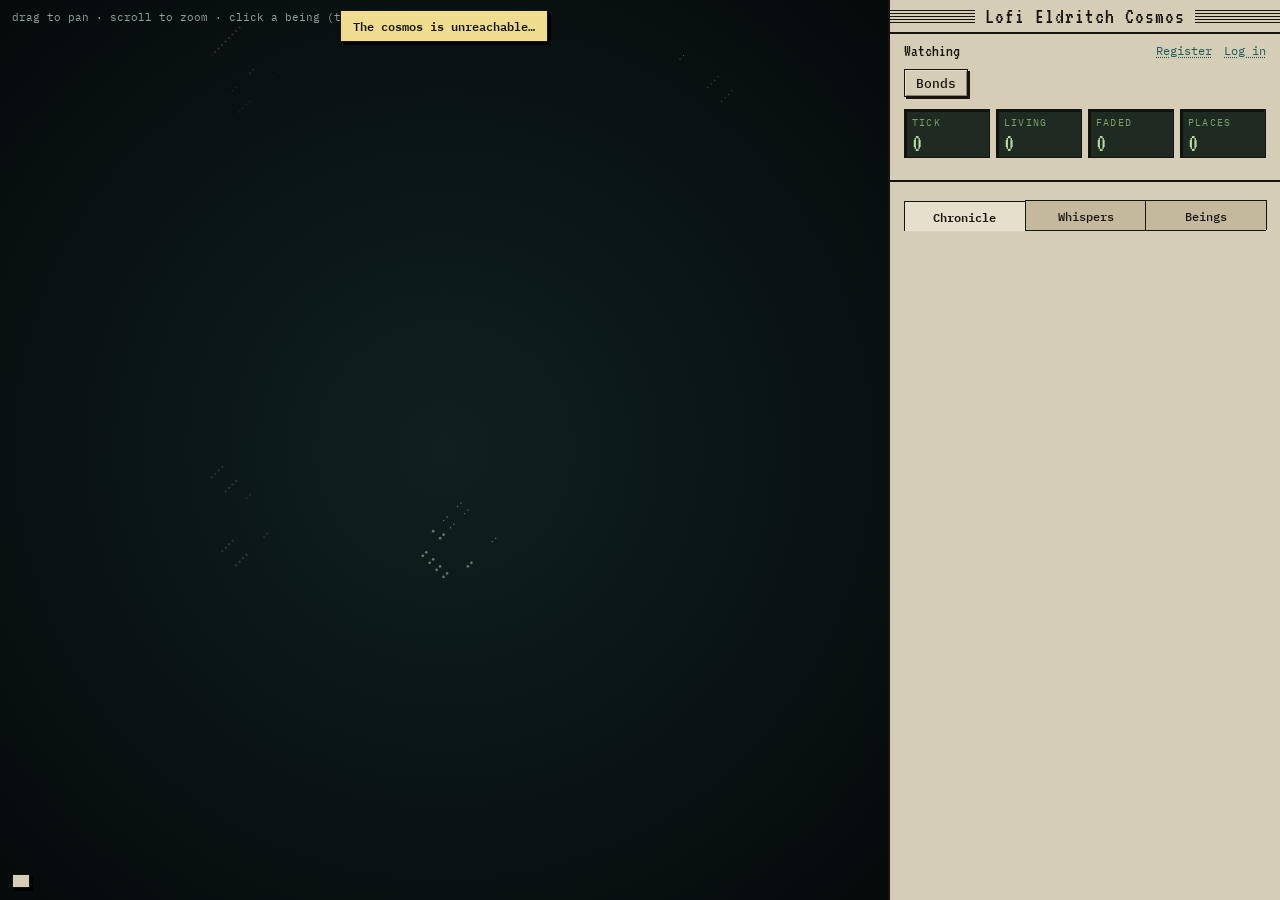
==== commit b6899ffc: "Summon form: a name shapes its mask Co-Authored-By: Claude Opus 5.5 <noreply@anthropic.com> Claude-S" ====
--- a/apps/lofi/priv/static/index.html
+++ b/apps/lofi/priv/static/index.html
@@ -1020,7 +1020,7 @@
             <div style="display:grid;gap:6px;min-width:0">
               <label for="mb-name">Name (leave empty for one from the grimoire)</label>
               <input type="text" id="mb-name" name="name" maxlength="32">
-              <span class="empty" id="mb-preview-note" style="font-style:normal">Its name shapes its body: type one to see who you would summon.</span>
+              <span class="empty" id="mb-preview-note" style="font-style:normal">Its name shapes its mask: type one to see who you would summon.</span>
             </div>
           </div>
           <label for="mb-place">Where it awakens</label>
@@ -1149,7 +1149,7 @@
     if (n) { state.view.x = n.wx; state.view.y = n.wy; }
   }
 
-  // the summon form previews the body a name gives
+  // the summon form previews the mask a name gives
   let previewTimer = null;
   document.querySelector("aside").addEventListener("input", (e) => {
     if (e.target.id !== "mb-name") return;
@@ -1160,7 +1160,7 @@
       if (!name) { slot.replaceChildren(); return; }
       slot.dataset.portrait = `/portraits/preview?name=${encodeURIComponent(name)}`;
       fillPortraits(slot.parentElement);
-      $("mb-preview-note").textContent = "The cosmos will give it this body. Its mood will change as it lives.";
+      $("mb-preview-note").textContent = "The cosmos will give it this mask. Its mood will change as it lives.";
     }, 250);
   });
 
